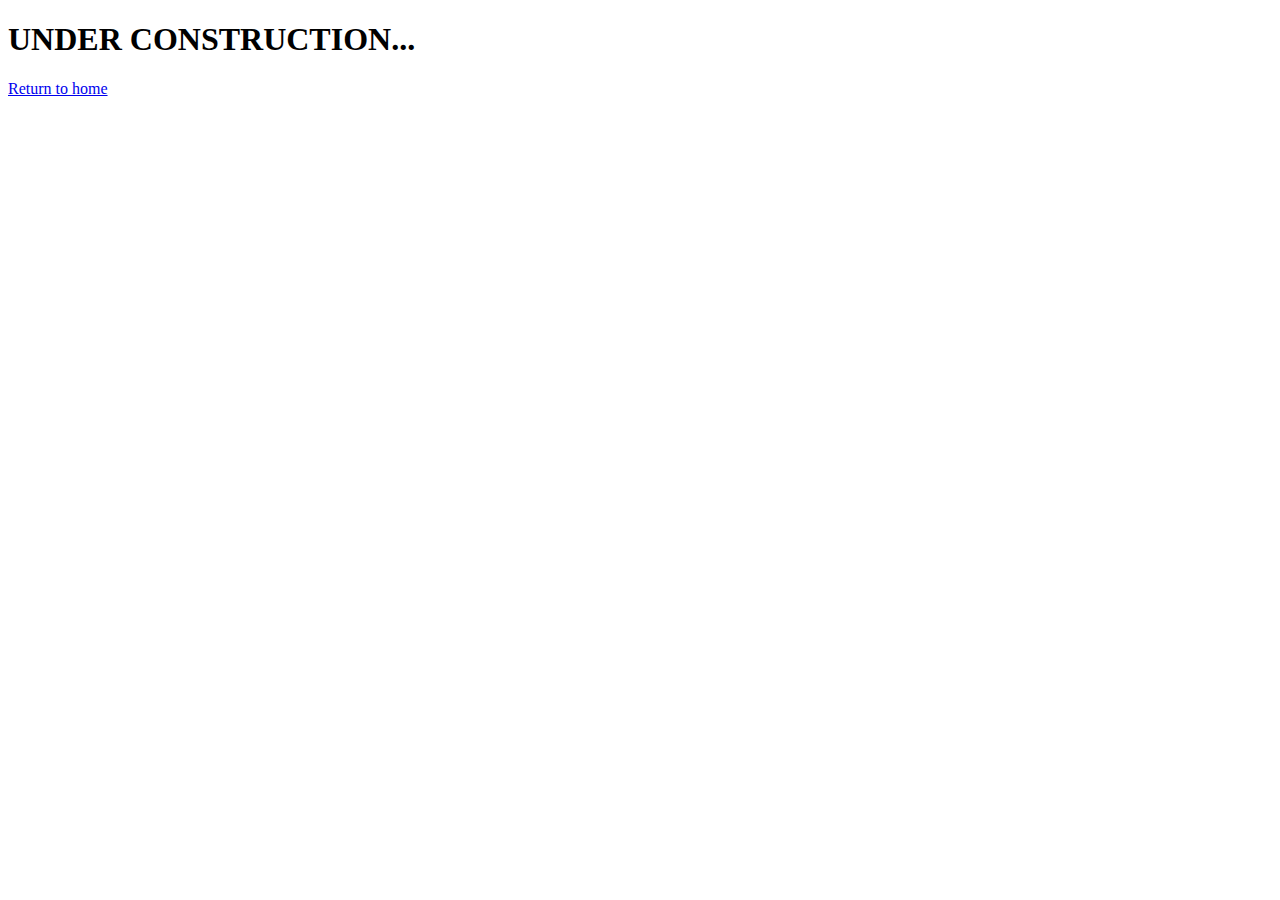
==== photo.html @ e02858a3 "NAV MENUS" ====
<!DOCTYPE html>
<html lang="en">
<head>
    <meta charset="UTF-8">
    <meta name="viewport" content="width=device-width, initial-scale=1.0">
    <title>Photoshoot</title>
</head>
<body>
    <header>
        <h1>UNDER CONSTRUCTION...</h1>
    </header>
</body>
<!-- PLACEHOLDER -->
<p><a href="index.html#home">Return to home</a></p>
</html>
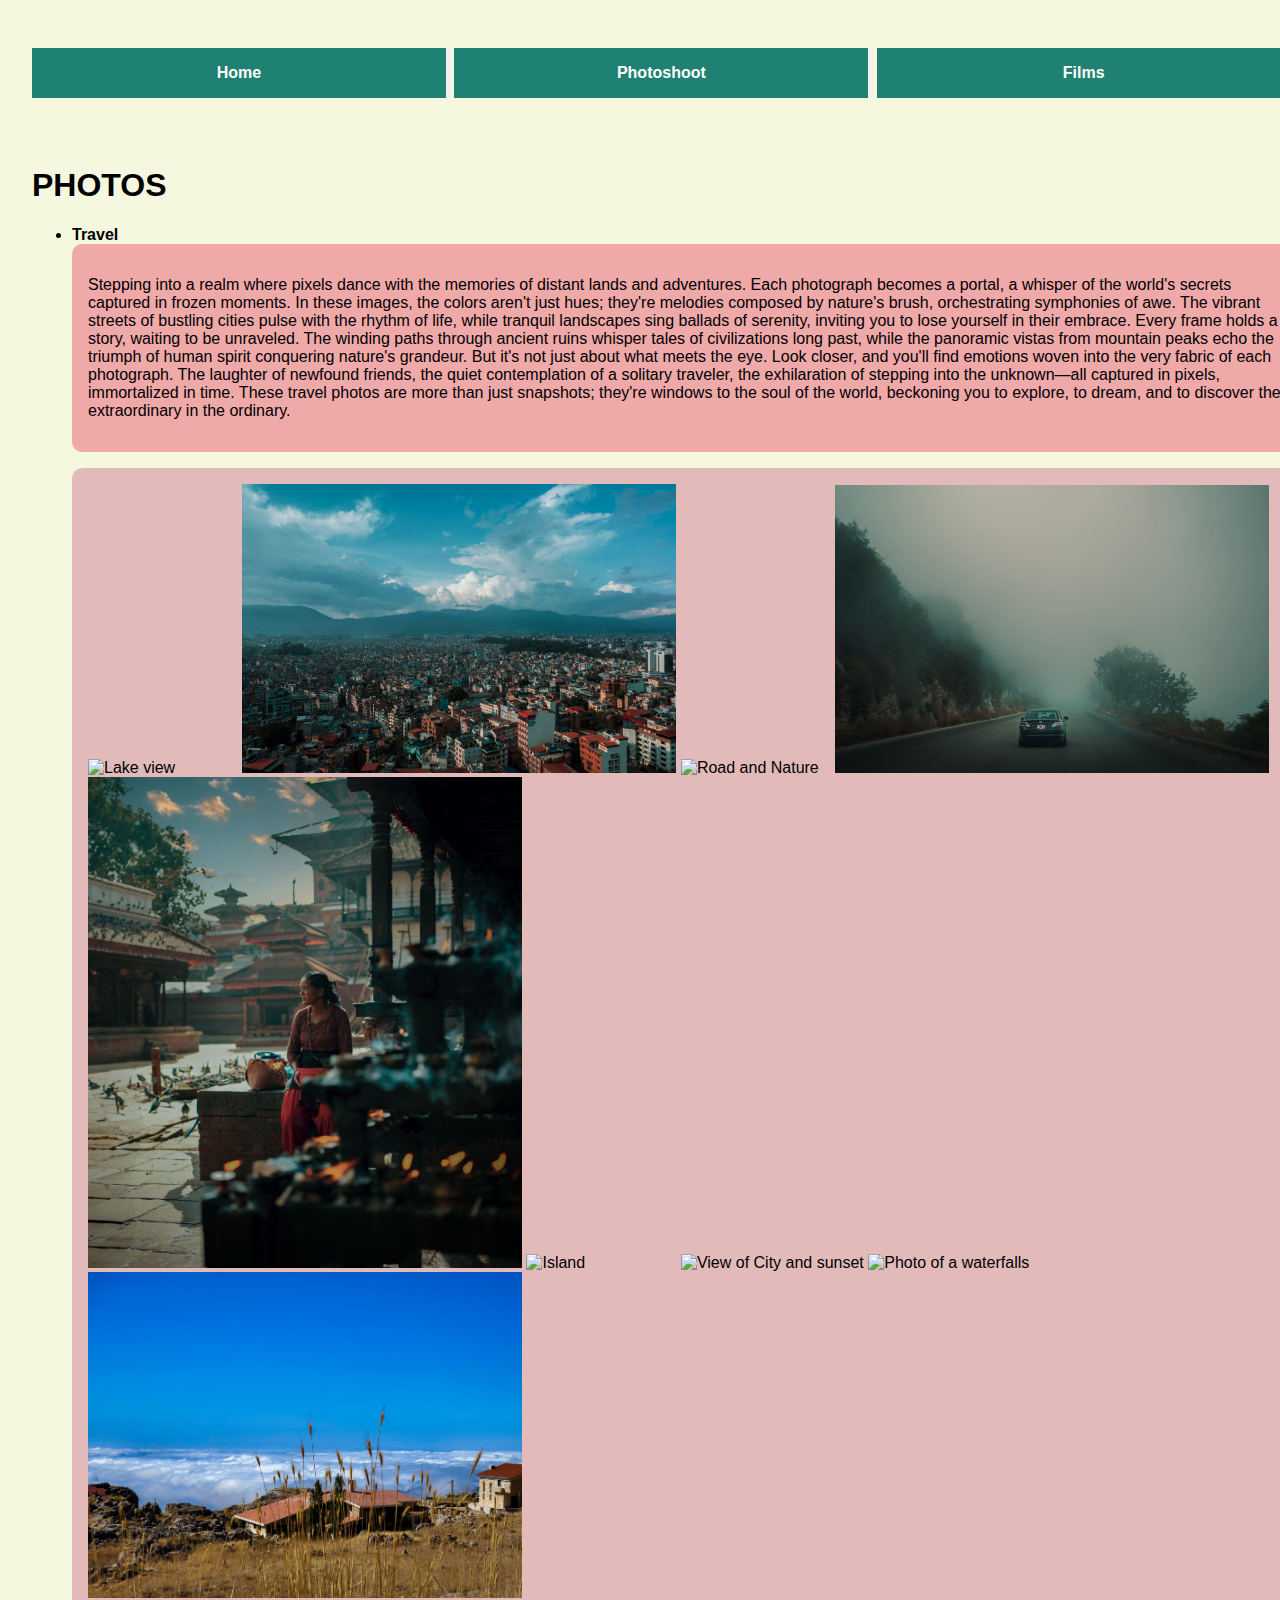
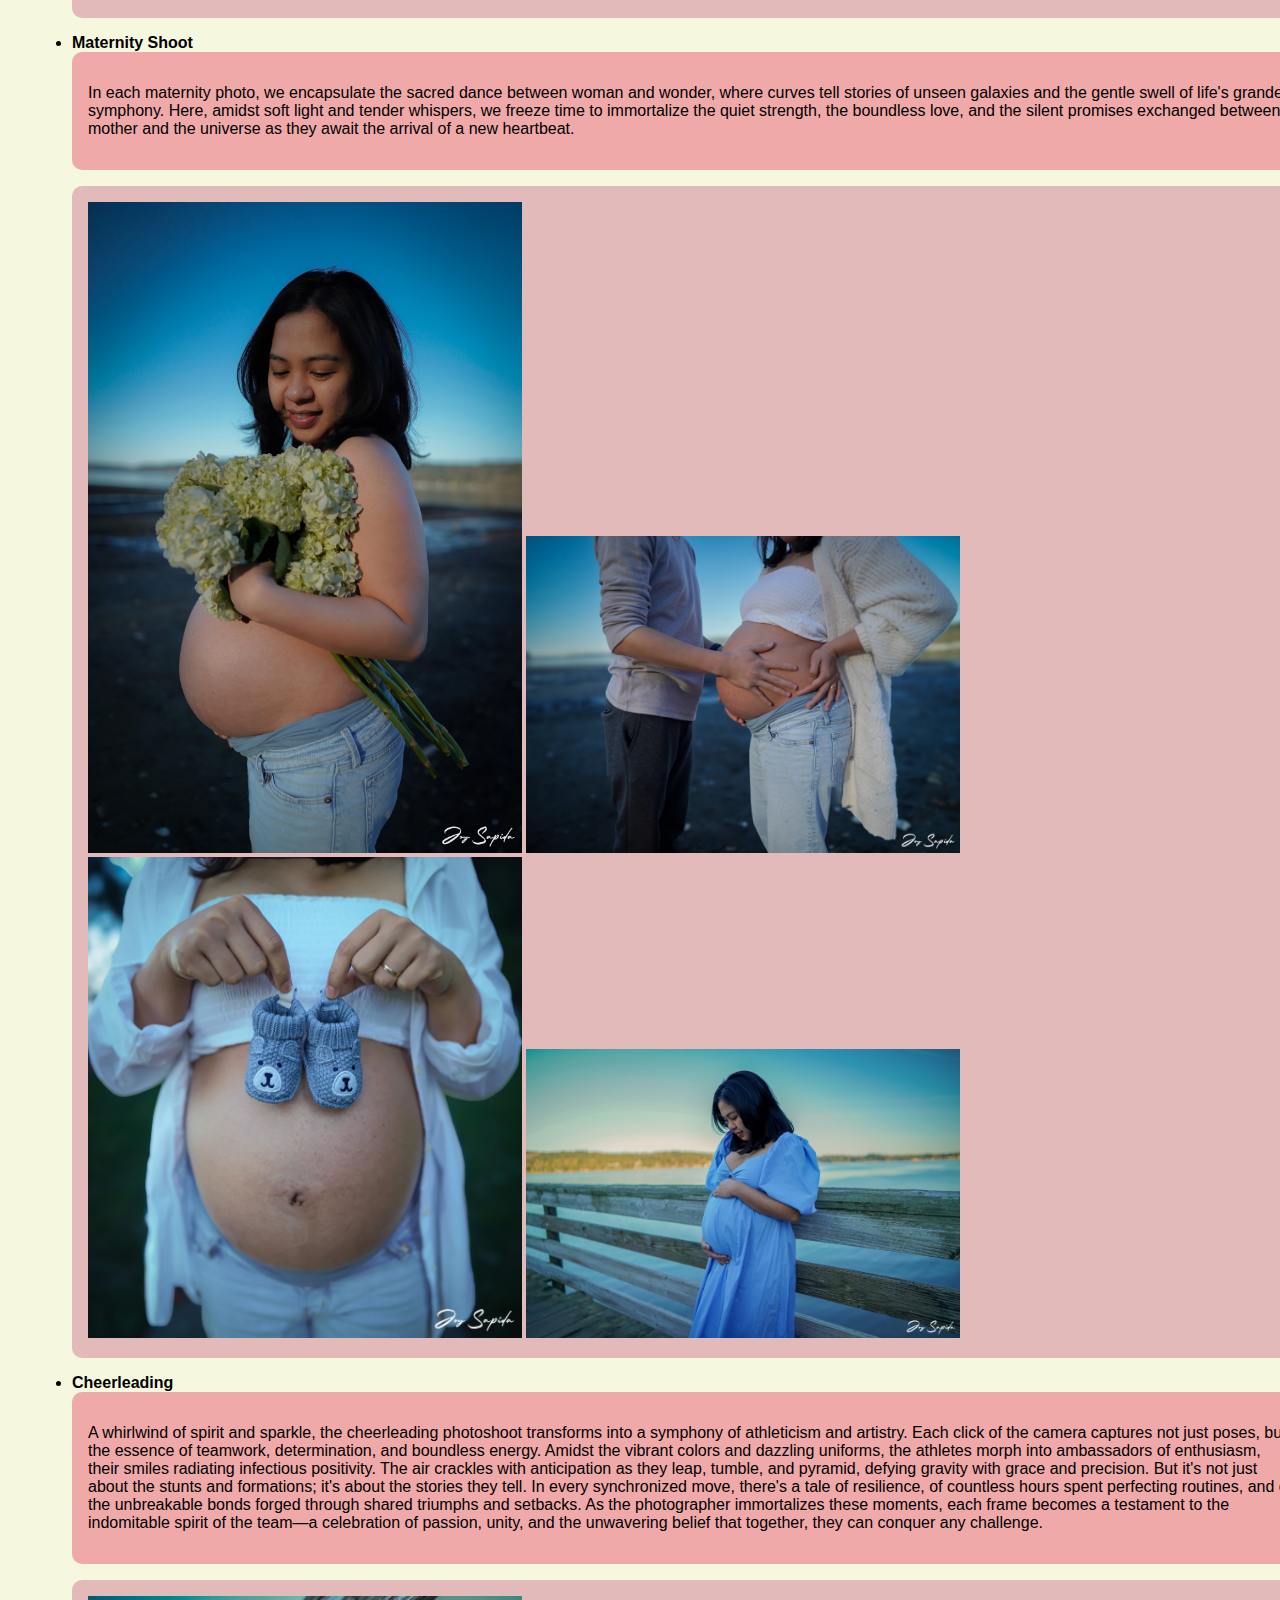
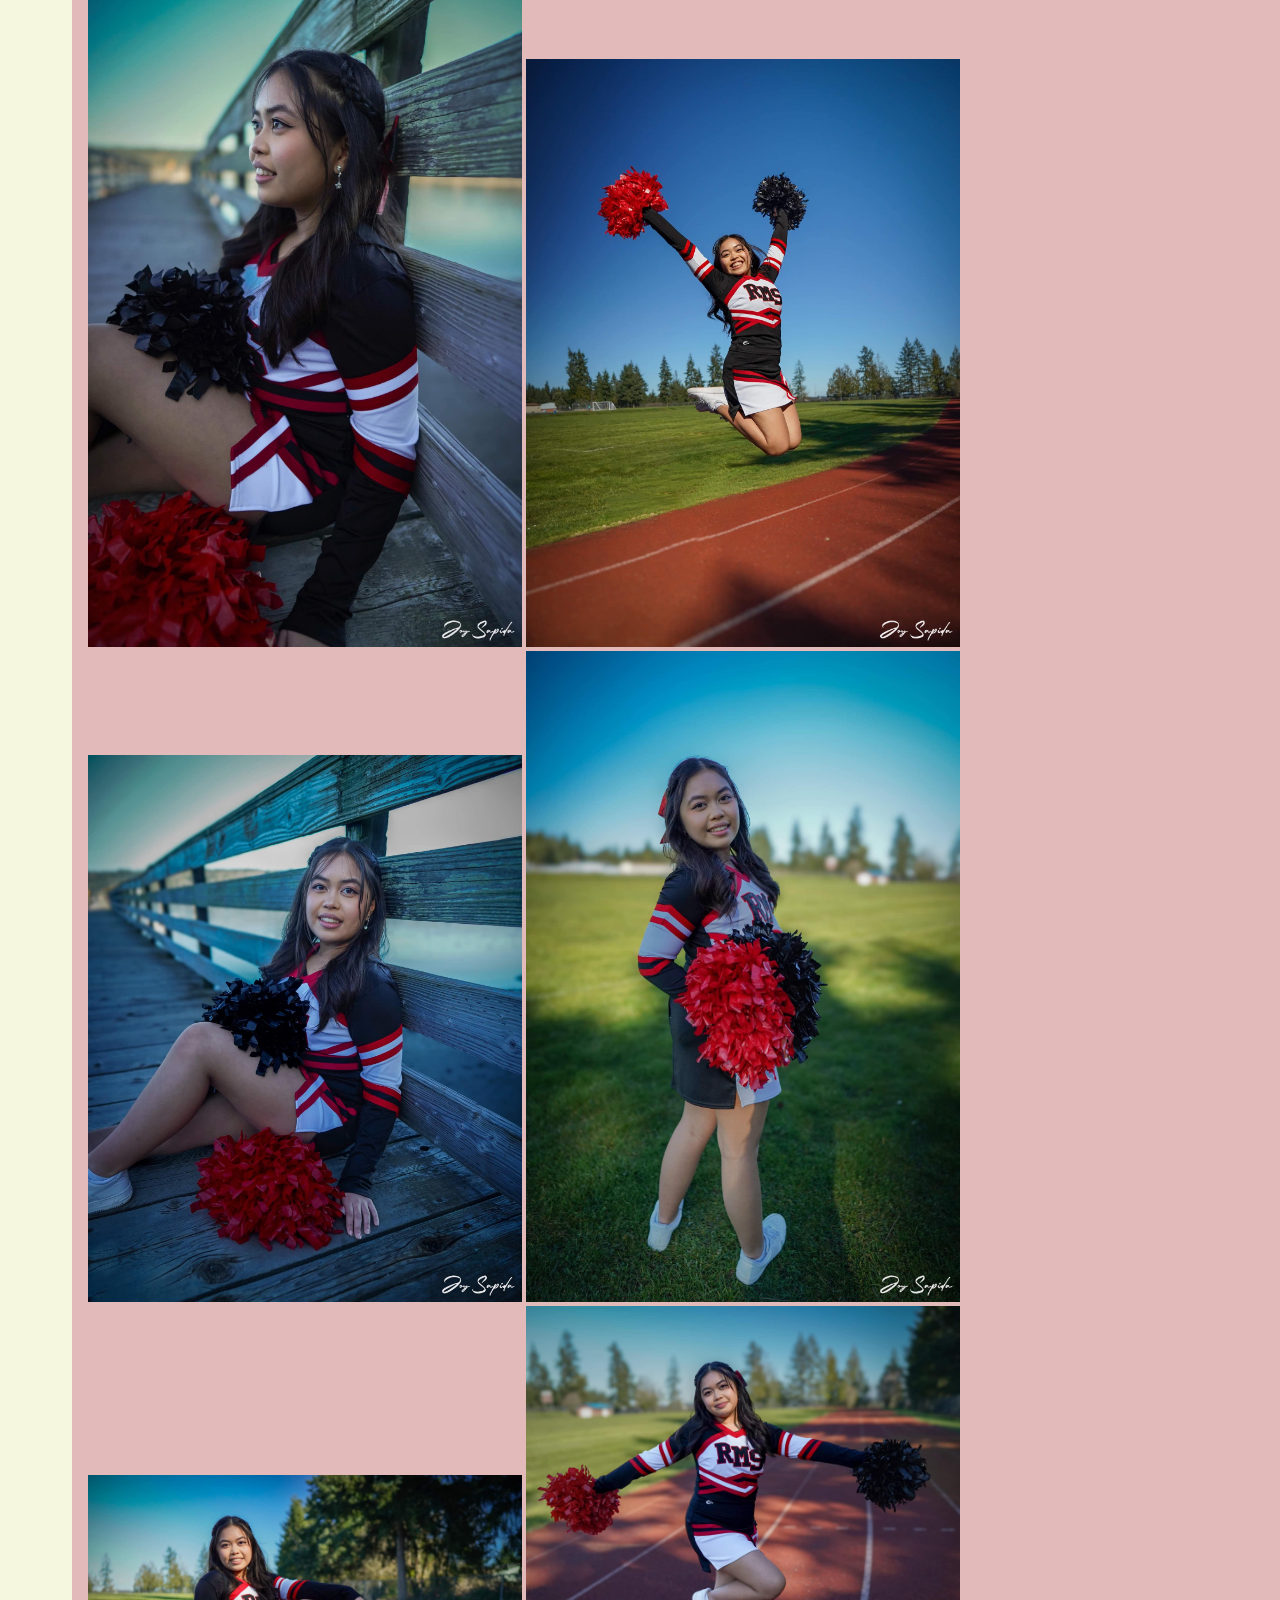
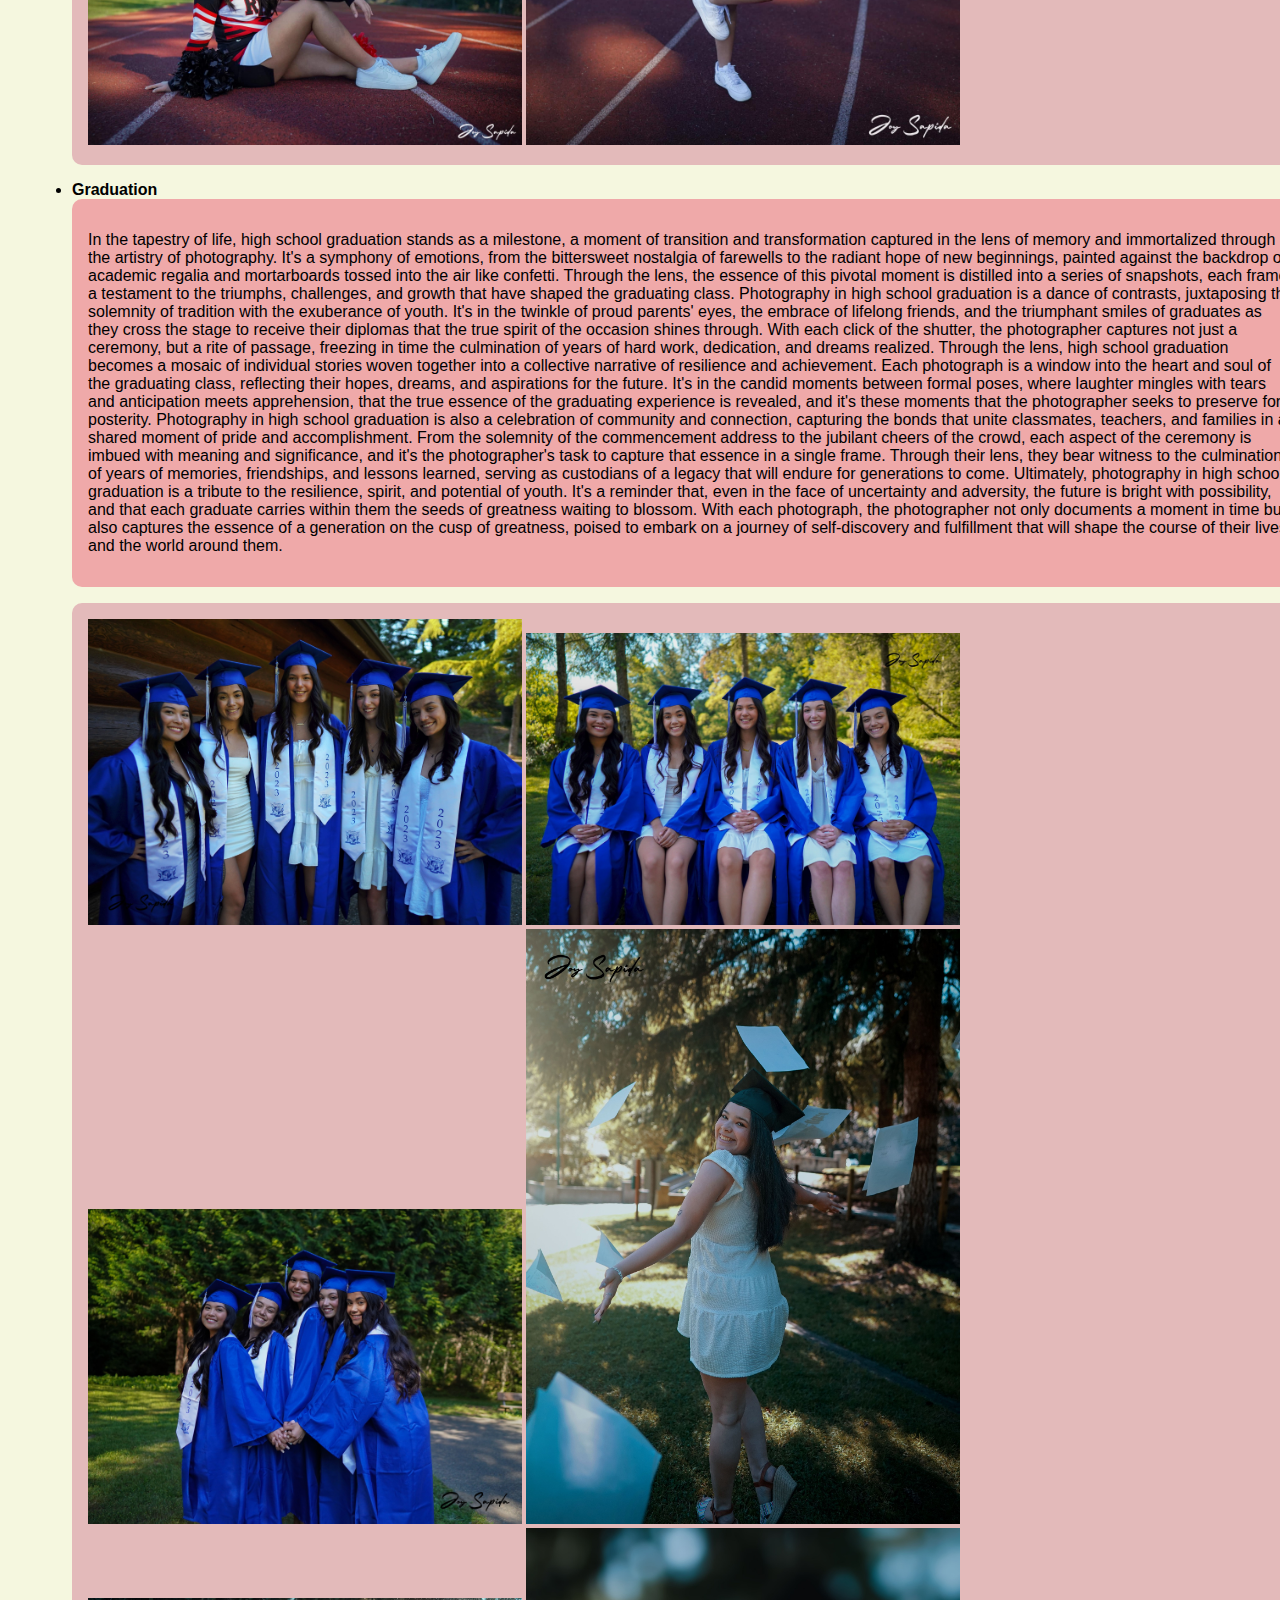
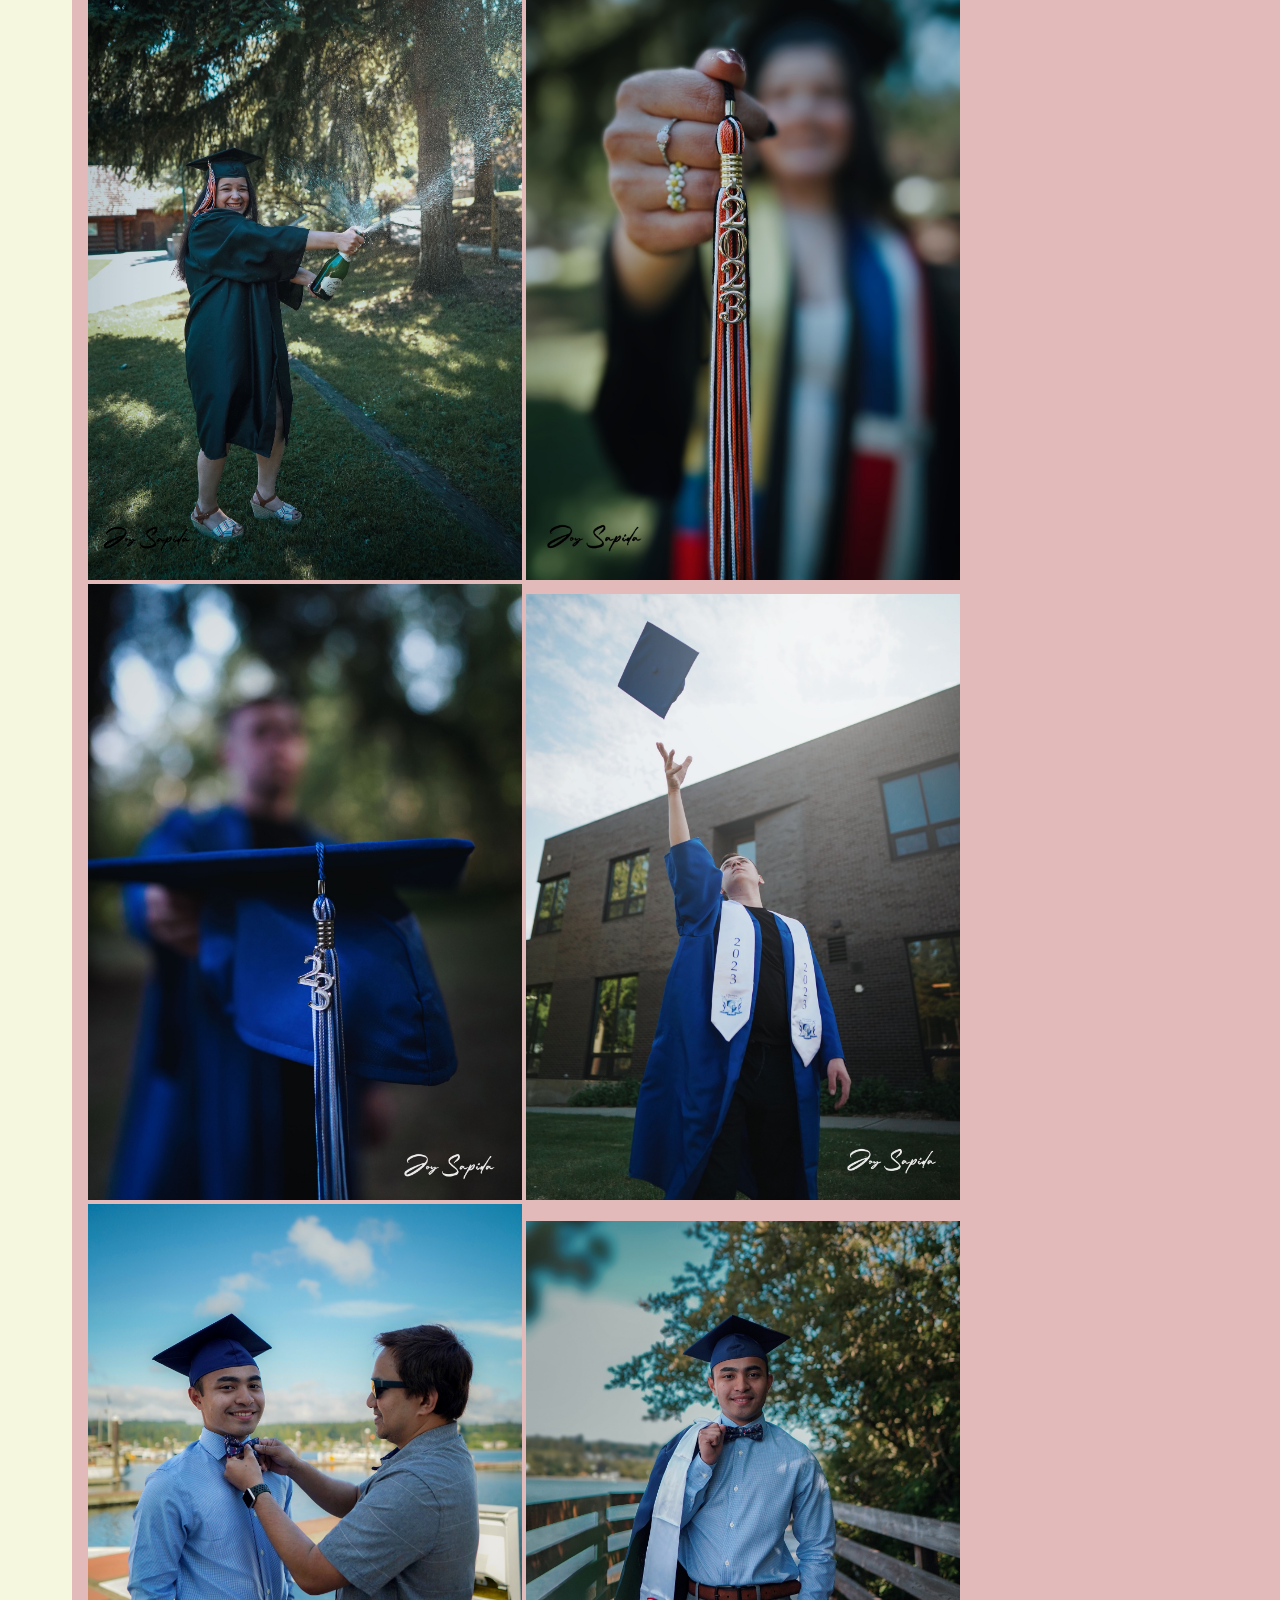
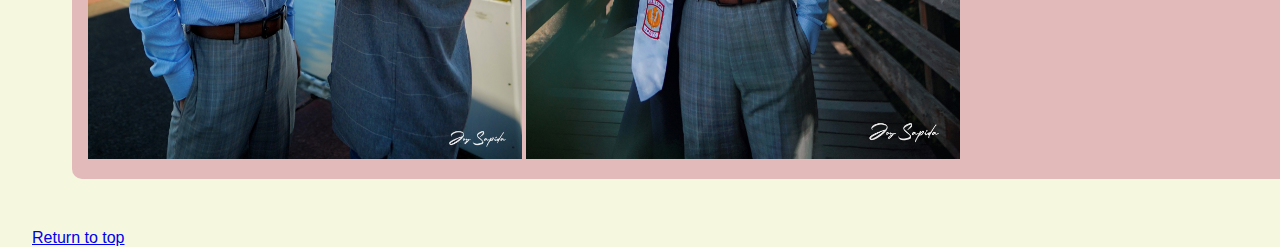
==== commit 3b90c717: "flex boxes and grid" ====
--- a/photo.html
+++ b/photo.html
@@ -1,15 +1,171 @@
 <!DOCTYPE html>
 <html lang="en">
+
 <head>
     <meta charset="UTF-8">
     <meta name="viewport" content="width=device-width, initial-scale=1.0">
+    <link rel="stylesheet" href="styles.css">
     <title>Photoshoot</title>
 </head>
+
 <body>
+    <!-- FOR NAV MENU -->
+    <nav id="nav_menu">
+        <ul>
+            <li> <a href="index.html">Home</a></li>
+            <li> <a href="photo.html" class="pic">Photoshoot</a></li>
+            <li> <a href="video.html" class="vid">Films</a></li>
+        </ul>
+    </nav>
     <header>
-        <h1>UNDER CONSTRUCTION...</h1>
+        <h1>PHOTOS</h1>
     </header>
+    <main>
+        <ul>
+            <li><strong>Travel</strong></li>
+            <section class="travel">
+                <p>Stepping into a realm where pixels dance with the memories of distant lands and adventures.
+                    Each
+                    photograph becomes a portal, a whisper of the world's secrets captured in frozen moments.
+                    In these images, the colors aren't just hues; they're melodies composed by nature's brush,
+                    orchestrating
+                    symphonies of awe. The vibrant streets of bustling cities pulse with the rhythm of life, while
+                    tranquil
+                    landscapes sing ballads of serenity, inviting you to lose yourself in their embrace.
+                    Every frame holds a story, waiting to be unraveled. The winding paths through ancient ruins whisper
+                    tales of civilizations long past, while the panoramic vistas from mountain peaks echo the triumph of
+                    human spirit conquering nature's grandeur.
+                    But it's not just about what meets the eye. Look closer, and you'll find emotions woven into the
+                    very
+                    fabric of each photograph. The laughter of newfound friends, the quiet contemplation of a solitary
+                    traveler, the exhilaration of stepping into the unknown—all captured in pixels, immortalized in
+                    time.
+                    These travel photos are more than just snapshots; they're windows to the soul of the world,
+                    beckoning
+                    you to explore, to dream, and to discover the extraordinary in the ordinary.</p>
+            </section>
+            <div class="images">
+                <img src="images/travel2.jpg" alt="Lake view" width="400px">
+                <img src="images/droneshot.jpg" alt="Drone shot of a city" width="400px">
+                <img src="images/travel13.jpg" alt="Road and Nature" width="250px">
+                <img src="images/misty.jpg" alt="Foggy afternoon" width="500px">
+                <img src="images/travel11.jpg" alt="Face of sorrow" width="300px">
+                <img src="images/burland1.jpg" alt="Island" width="500px">
+                <img src="images/sunset.jpg" alt="View of City and sunset" width="450px">
+                <img src="images/travel20.jpg" alt="Photo of a waterfalls" width="450px">
+                <img src="images/travel6.jpg" alt="Sea of clouds" width="450px">
+            </div>
+            <li><strong>Maternity Shoot</strong></li>
+            <section class="maternity">
+                <p>In each maternity photo, we encapsulate the sacred dance between woman and wonder, where curves tell
+                    stories of unseen galaxies and the gentle swell of life's grandest symphony. Here, amidst soft light
+                    and
+                    tender whispers, we freeze time to immortalize the quiet strength, the boundless love, and the
+                    silent
+                    promises exchanged between mother and the universe as they await the arrival of a new heartbeat.</p>
+            </section>
+            <div class="images">
+                <img src="images/maternity1.jpg" alt="baby bump" width="300px">
+                <img src="images/maternity2.jpg" alt="family" width="300px">
+                <img src="images/maternity3.jpg" alt="baby's little shoes" width="300px">
+                <img src="images/maternity4.jpg" alt="Mom" width="300px">
+            </div>
+            <li><strong>Cheerleading</strong></li>
+            <section class="cheerleading">
+                <p>A whirlwind of spirit and sparkle, the cheerleading photoshoot transforms into a symphony of
+                    athleticism and artistry. Each click of the camera captures not just poses, but the essence of
+                    teamwork,
+                    determination, and boundless energy. Amidst the vibrant colors and dazzling uniforms, the athletes
+                    morph
+                    into ambassadors of enthusiasm, their smiles radiating infectious positivity. The air crackles with
+                    anticipation as they leap, tumble, and pyramid, defying gravity with grace and precision. But it's
+                    not
+                    just about the stunts and formations; it's about the stories they tell. In every synchronized move,
+                    there's a tale of resilience, of countless hours spent perfecting routines, and of the unbreakable
+                    bonds
+                    forged through shared triumphs and setbacks. As the photographer immortalizes these moments, each
+                    frame
+                    becomes a testament to the indomitable spirit of the team—a celebration of passion, unity, and the
+                    unwavering belief that together, they can conquer any challenge.</p>
+            </section>
+            <div class="images">
+                <img src="images/Arielle1.jpg" alt="Candid" width="300px">
+                <img src="images/Arielle2.jpg" alt="Jump shot" width="300px">
+                <img src="images/Arielle3.jpg" alt="Sitting on the bridge" width="300px">
+                <img src="images/Arielle4.jpg" alt="Look back full body shot" width="300px">
+                <img src="images/Arielle5.jpg" alt="Sitting on the race track" width="300px">
+                <img src="images/Arielle6.jpg" alt="A balance on the race track" width="300px">
+            </div>
+            <li><strong>Graduation</strong></li>
+            <section class="graduation">
+                <p>In the tapestry of life, high school graduation stands as a milestone, a moment of transition and
+                    transformation captured in the lens of memory and immortalized through the artistry of photography.
+                    It's
+                    a symphony of emotions, from the bittersweet nostalgia of farewells to the radiant hope of new
+                    beginnings, painted against the backdrop of academic regalia and mortarboards tossed into the air
+                    like
+                    confetti. Through the lens, the essence of this pivotal moment is distilled into a series of
+                    snapshots,
+                    each frame a testament to the triumphs, challenges, and growth that have shaped the graduating
+                    class.
+                    Photography in high school graduation is a dance of contrasts, juxtaposing the solemnity of
+                    tradition
+                    with the exuberance of youth. It's in the twinkle of proud parents' eyes, the embrace of lifelong
+                    friends, and the triumphant smiles of graduates as they cross the stage to receive their diplomas
+                    that
+                    the true spirit of the occasion shines through. With each click of the shutter, the photographer
+                    captures not just a ceremony, but a rite of passage, freezing in time the culmination of years of
+                    hard
+                    work, dedication, and dreams realized. Through the lens, high school graduation becomes a mosaic of
+                    individual stories woven together into a collective narrative of resilience and achievement. Each
+                    photograph is a window into the heart and soul of the graduating class, reflecting their hopes,
+                    dreams,
+                    and aspirations for the future. It's in the candid moments between formal poses, where laughter
+                    mingles
+                    with tears and anticipation meets apprehension, that the true essence of the graduating experience
+                    is
+                    revealed, and it's these moments that the photographer seeks to preserve for posterity. Photography
+                    in
+                    high school graduation is also a celebration of community and connection, capturing the bonds that
+                    unite
+                    classmates, teachers, and families in a shared moment of pride and accomplishment. From the
+                    solemnity of
+                    the commencement address to the jubilant cheers of the crowd, each aspect of the ceremony is imbued
+                    with
+                    meaning and significance, and it's the photographer's task to capture that essence in a single
+                    frame.
+                    Through their lens, they bear witness to the culmination of years of memories, friendships, and
+                    lessons
+                    learned, serving as custodians of a legacy that will endure for generations to come. Ultimately,
+                    photography in high school graduation is a tribute to the resilience, spirit, and potential of
+                    youth.
+                    It's a reminder that, even in the face of uncertainty and adversity, the future is bright with
+                    possibility, and that each graduate carries within them the seeds of greatness waiting to blossom.
+                    With
+                    each photograph, the photographer not only documents a moment in time but also captures the essence
+                    of a
+                    generation on the cusp of greatness, poised to embark on a journey of self-discovery and fulfillment
+                    that will shape the course of their lives and the world around them.</p>
+            </section>
+            <div class="images">
+                <img src="images/grad1.jpg" alt="Batch 2023" width="300px">
+                <img src="images/grad2.jpg" alt="Formal Grad Shot" width="300px">
+                <img src="images/grad3.jpg" alt="Friendship Graduation shot" width="300px">
+                <img src="images/grad4.jpg" alt="I'm done with my exams shots" width="300px">
+                <img src="images/grad5.jpg" alt="Popping champagne" width="300px">
+                <img src="images/grad6.jpg" alt="Class of 2023 tassle" width="300px">
+                <img src="images/grad7.jpg" alt="Graduation hat" width="300px">
+                <img src="images/grad8.jpg" alt="hat tossed" width="300px">
+                <img src="images/grad9.jpg" alt="Father and Son" width="300px">
+                <img src="images/grad10.jpg" alt="Solo Graduation Shot" width="300px">
+            </div>
+
+
+        </ul>
+    </main>
 </body>
+<br>
 <!-- PLACEHOLDER -->
-<p><a href="index.html#home">Return to home</a></p>
+<p><a href="#top">Return to top</a></p>
+
 </html>--- a/styles.css
+++ b/styles.css
@@ -0,0 +1,205 @@
+html {
+    font-family: Arial, Arial, Helvetica, sans-serif;
+}
+
+body {
+    width: 100%;
+    height: 500px;
+    margin: auto;
+    padding: 2em;
+    background: #150646 url("images/neutral.jpg") center center;
+}
+
+#photography {
+    clear: left;
+}
+
+section#films a:hover {
+    font-size: 200%;
+    color: hwb(256 3% 74%);
+}
+
+.back {
+    width: 20%;
+    text-align: center;
+    margin: 1em;
+    padding: 2em 1em;
+    border-radius: 20%;
+}
+
+
+div#sections {
+    display: flex;
+    flex-direction: row;
+    justify-content: space-around;
+}
+
+section#photography {
+    margin-right: 1em;
+    flex-basis: 40%;
+}
+
+section#films {
+    margin-left: 1em;
+    flex-basis: 40%;
+}
+
+footer {
+    clear: both;
+}
+
+article {
+    column-count: 3;
+    column-gap: 55px;
+    column-rule: 5px solid #000000;
+}
+
+h2{
+    height: 50px;
+    display: grid;
+    grid-template:repeat(2, 80px) / repeat(3, 1fr);
+    grid-gap: 20px 20px;
+    color:#e65111;
+}
+
+/*HOMEPAGE-SPECIFIC*/
+main#profile img {
+    float: left;
+    width: 25%;
+    min-width: 150px;
+    padding-right: 2em;
+}
+
+img {
+    width: 35%;
+    min-width: 150px;
+}
+
+br {
+    clear: both;
+}
+
+/*NAVIGATION MENU*/
+#nav_menu {
+    padding-bottom: 2em;
+    margin: auto;
+    width: 100%;
+}
+
+#nav_menu ul {
+    list-style-type: none;
+    padding: 0;
+    width: 100%;
+    display: flex;
+    flex-direction: row;
+}
+
+#nav_menu ul li {
+    flex-basis: 33%;
+}
+
+#nav_menu ul li a {
+    text-align: center;
+    display: block;
+    width: 98%;
+    padding: 1em 0;
+    text-decoration: none;
+    background-color: rgb(30, 129, 114);
+    color: white;
+    font-weight: bold;
+    border-right: 5px solid rgb(244, 239, 239);
+}
+
+#nav_menu ul li a:hover {
+    background-color: #43739d;
+}
+
+#nav_menu ul li a.pic {
+    border-right: 5px solid rgb(244, 239, 239);
+}
+
+#nav_menu ul li a.vid {
+    border-right: none;
+}
+
+/* CARDS FOR PHOTOSHOOT AND FILMS PAGES*/
+.travel,
+.cheerleading,
+.graduation,
+.maternity,
+.advertisement,
+.events {
+    display: flex;
+    flex-wrap: wrap;
+    background-color: #efa9a9;
+    padding: 1em;
+    margin-bottom: 1em;
+    border-radius: 10px;
+}
+
+div.images {
+    background-color: #e3baba;
+    width: 100%;
+    padding: 1em;
+    margin-bottom: 1em;
+    border-radius: 10px;
+}
+
+div.video {
+    background-color: #e3baba;
+    padding: 1em;
+    margin-bottom: 1em;
+    border-radius: 10px;
+}
+
+/* MEDIA QUERIES */
+
+@media only screen and (max-width: 800px) {
+
+    .travel,
+    .cheerleading,
+    .graduation,
+    .maternity,
+    .advertisement,
+    .events {
+        flex-direction: column;
+    }
+}
+
+@media only screen and (max-width: 730px) {
+    div#sections {
+        flex-direction: column;
+        align-items: center;
+    }
+ @media only screen and (max-width: 630px) {
+     #nav_menu ul {
+        flex-direction: column;
+    }
+
+     #nav_menu ul li {
+        float: none;
+        width: 100%
+     }
+
+    #nav_menu ul li a {
+        border-right: none;
+        border-bottom: 5px solid rgb(244, 239, 239);
+     }
+
+    #nav_menu ul li a.vid {
+        border-bottom: none;
+     }
+}
+
+    header {
+        text-align: center;
+        display: block;
+        width: 98%;
+        padding: 1em 0;
+        color: rgb(68, 15, 124);
+    }
+
+    main {
+        float: left;
+    }
+}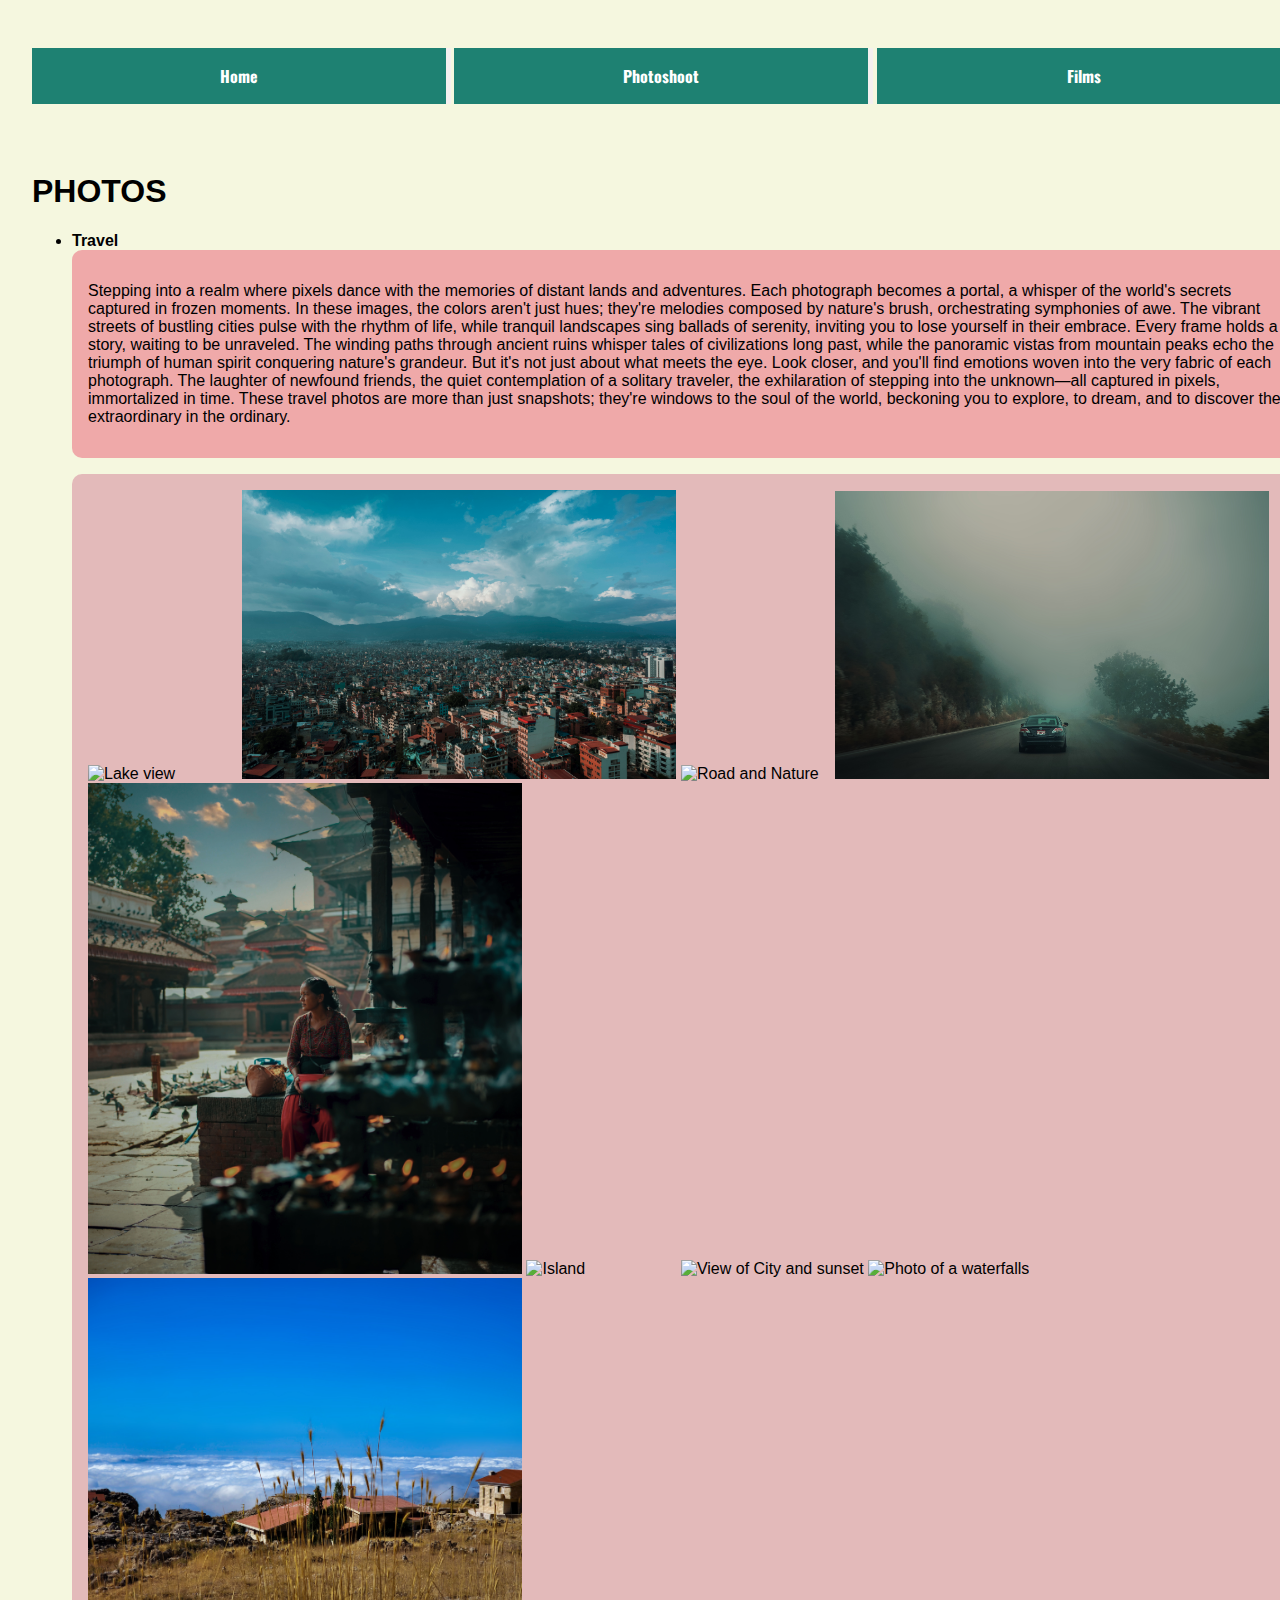
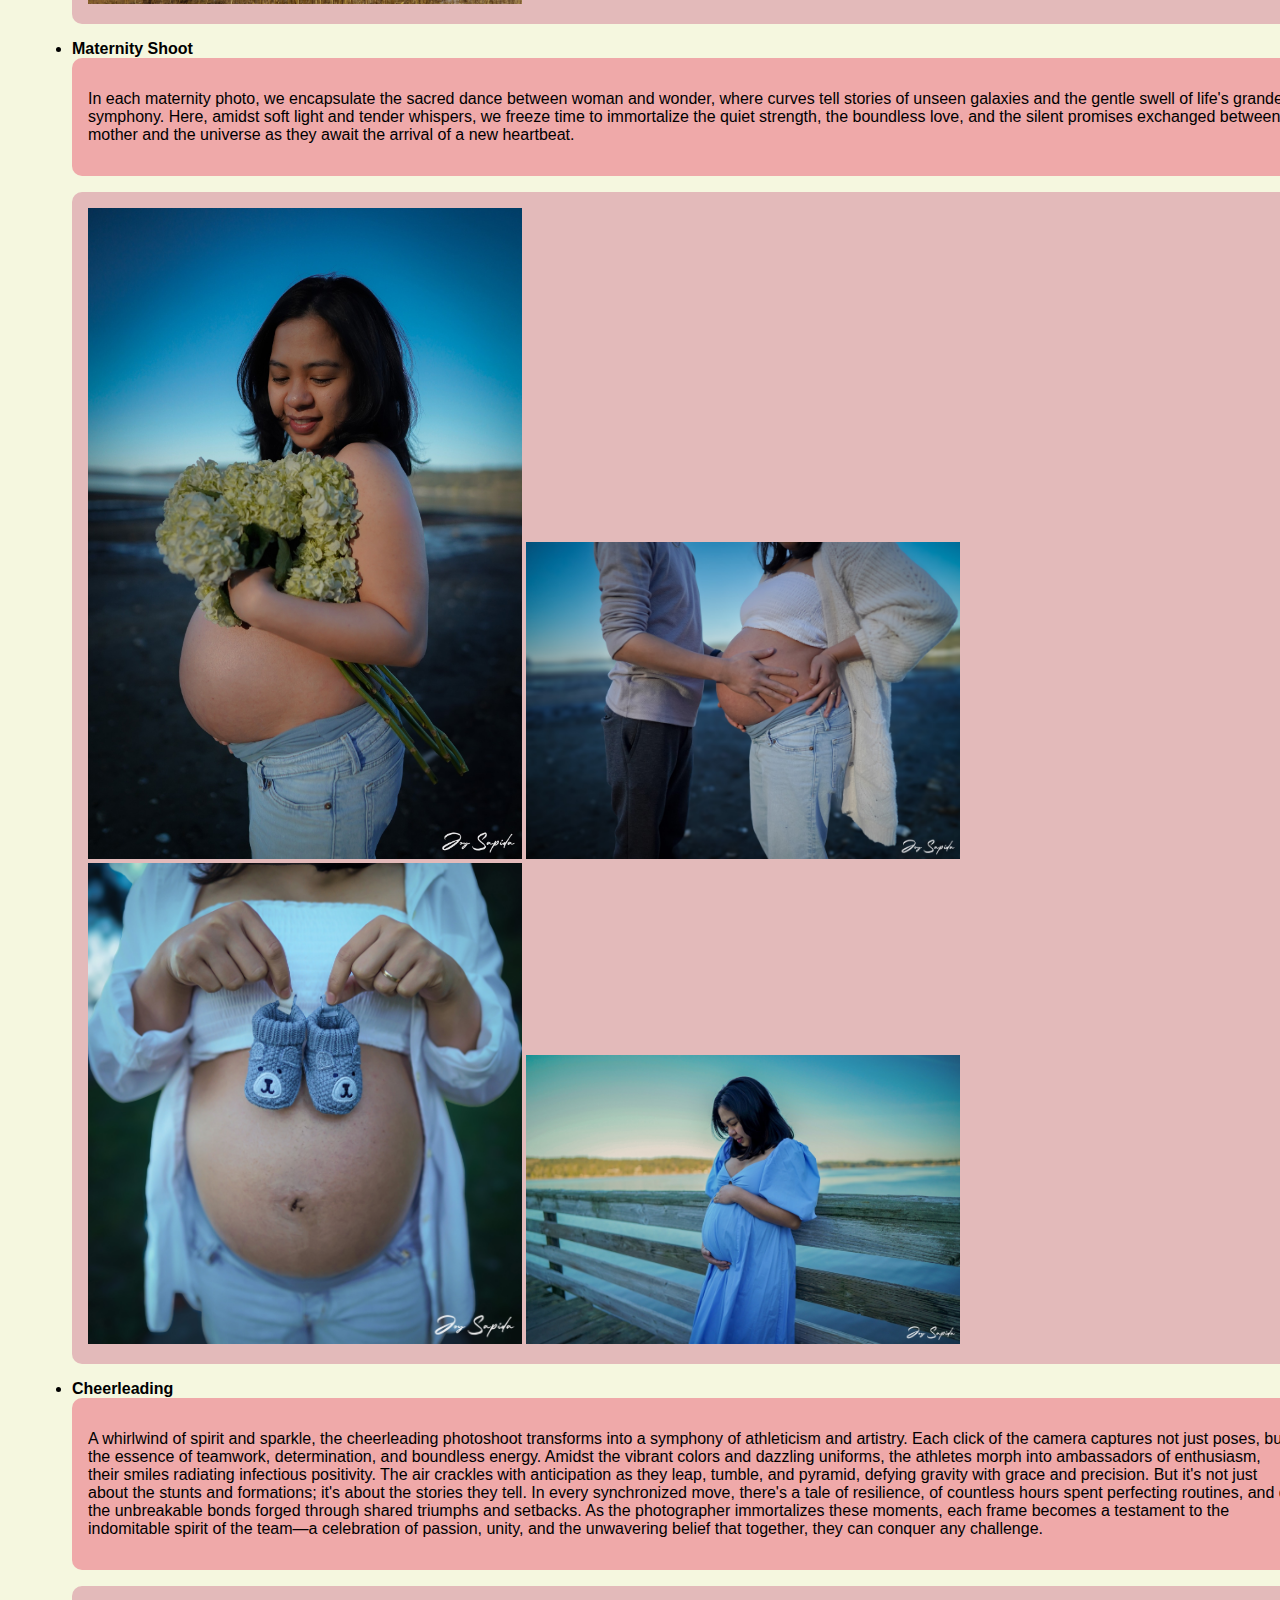
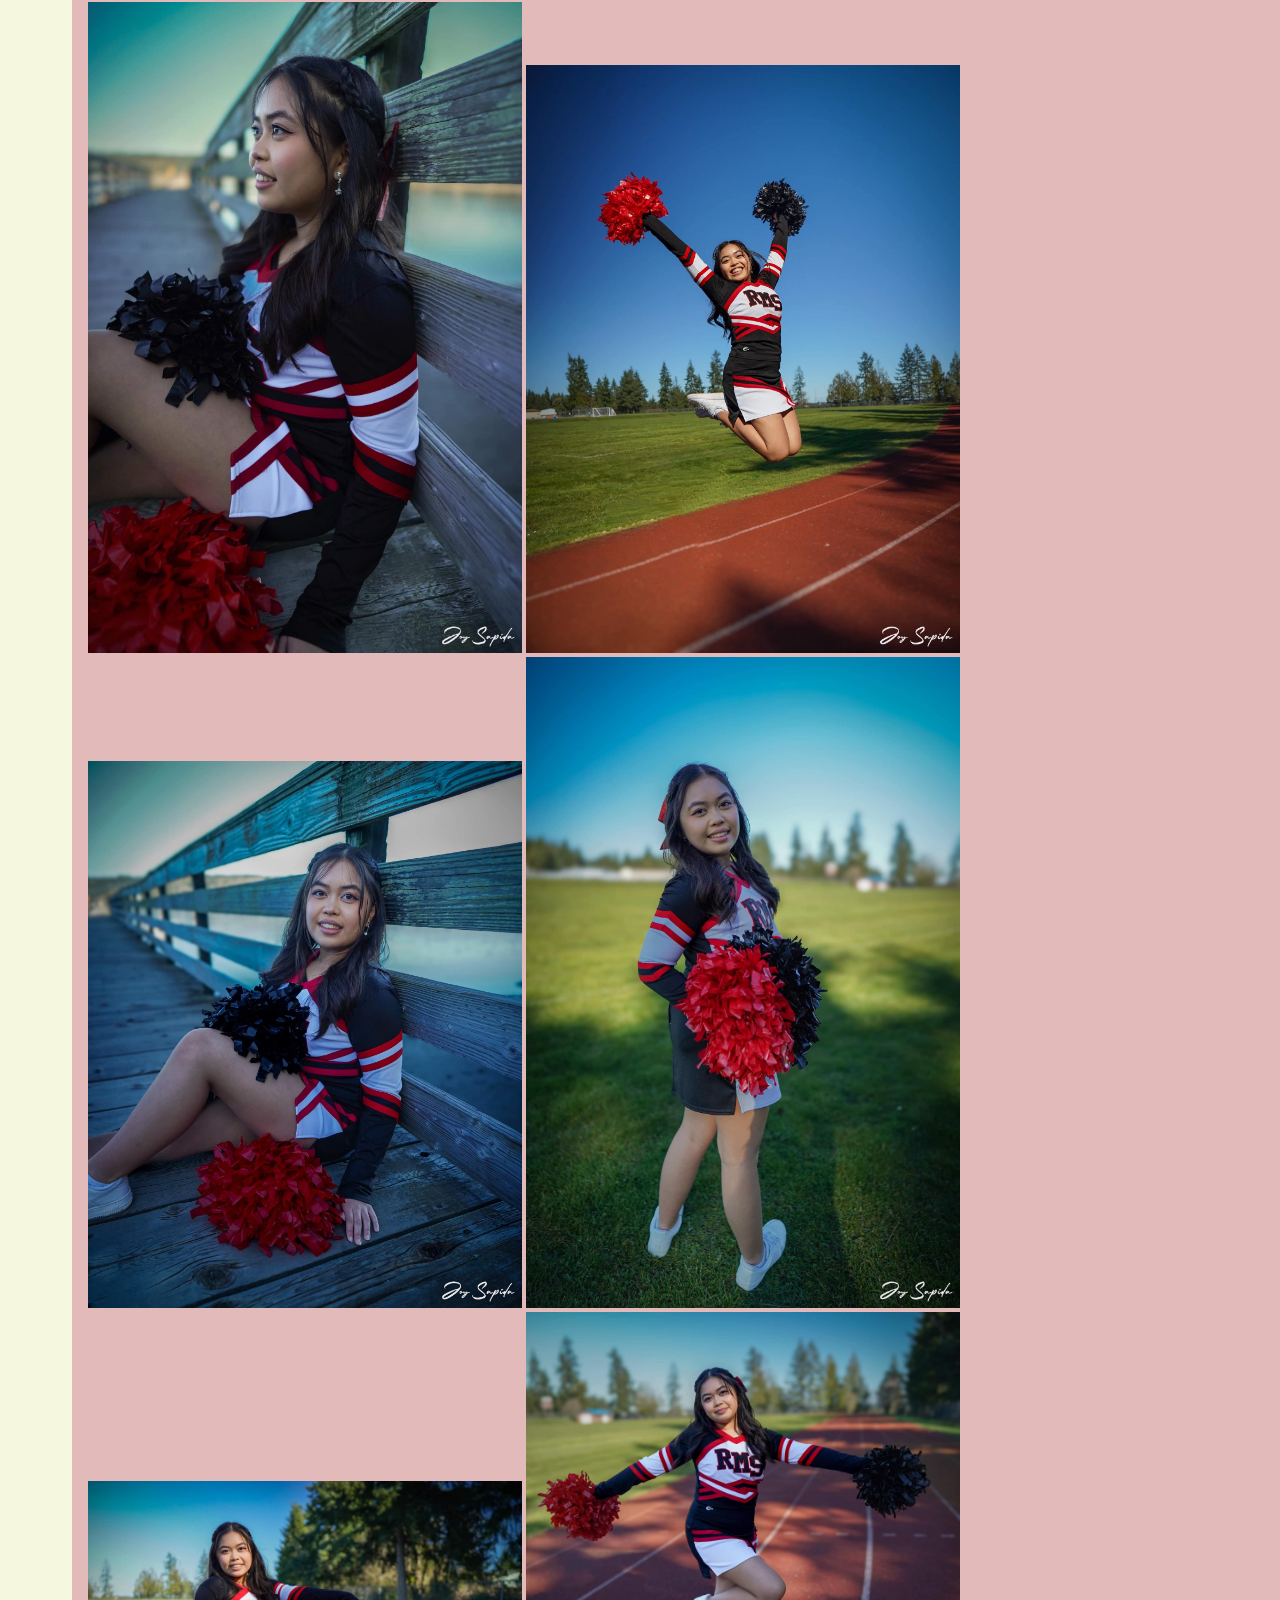
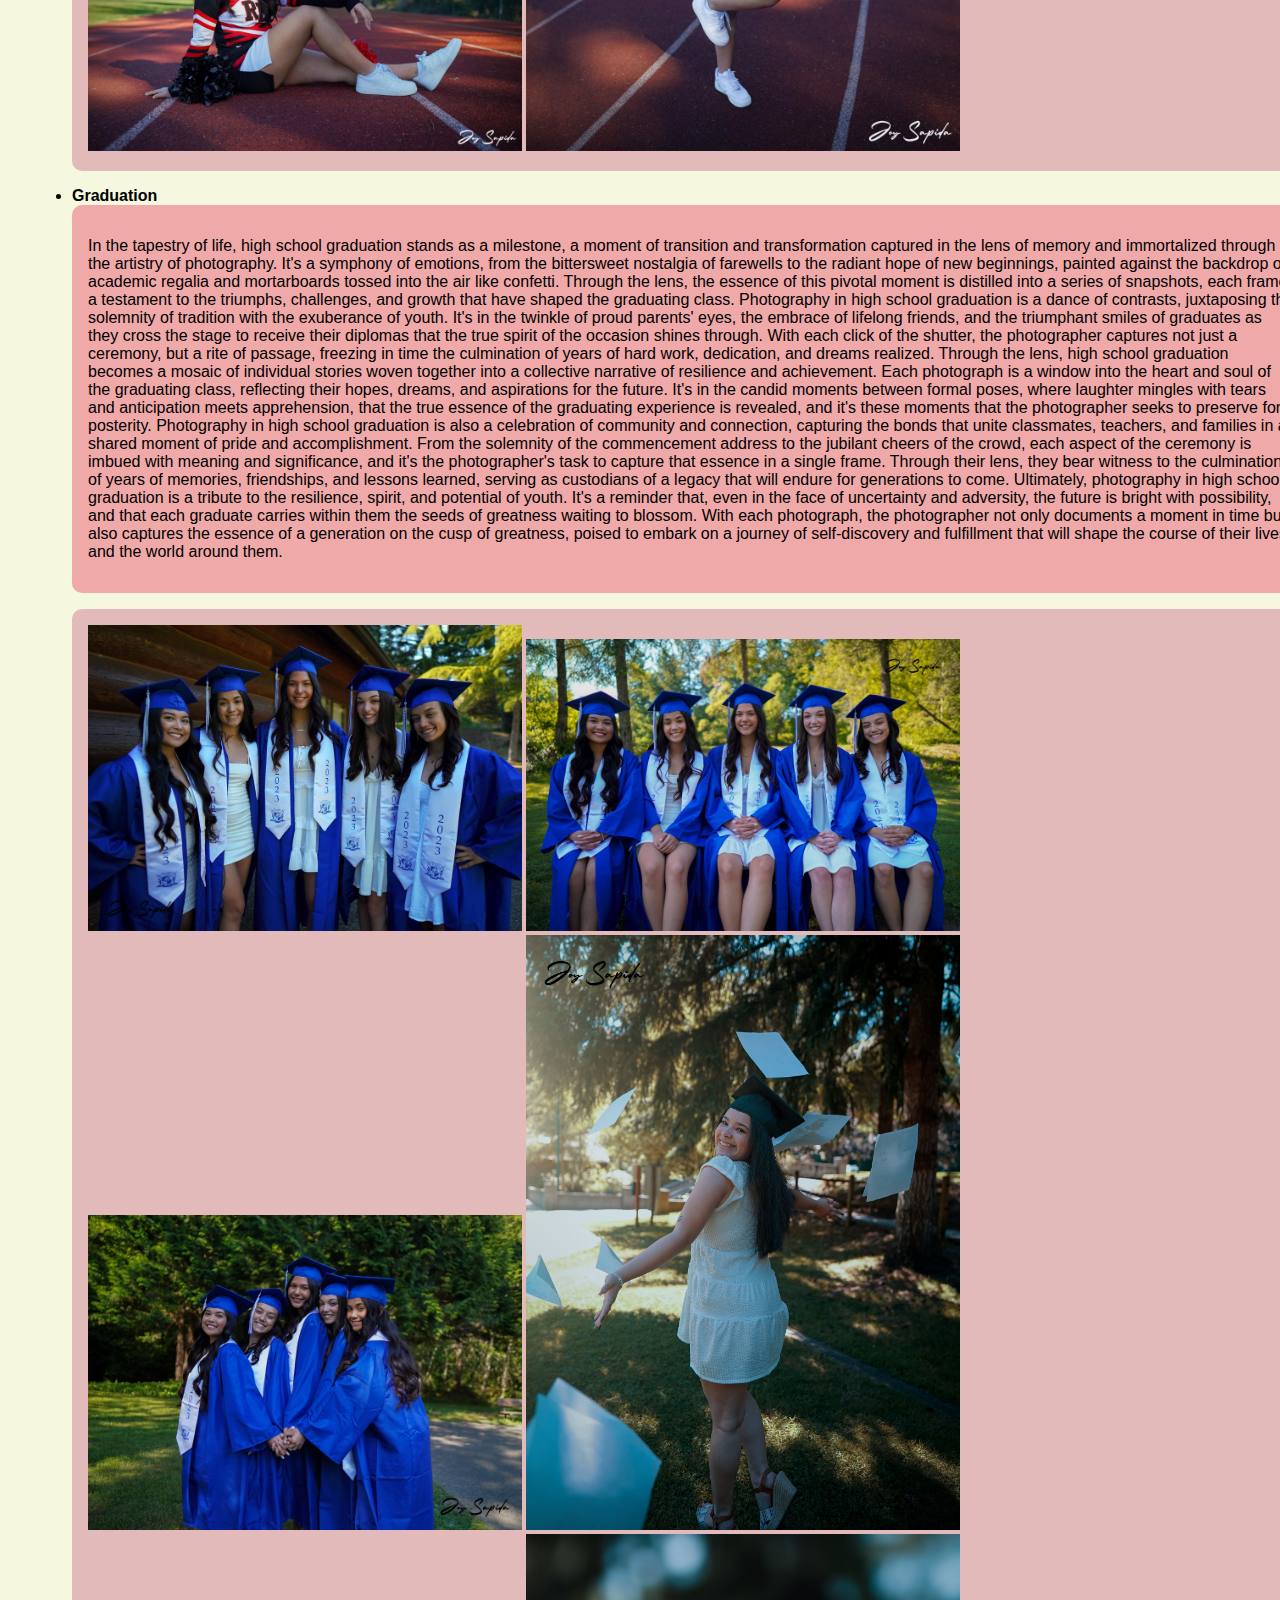
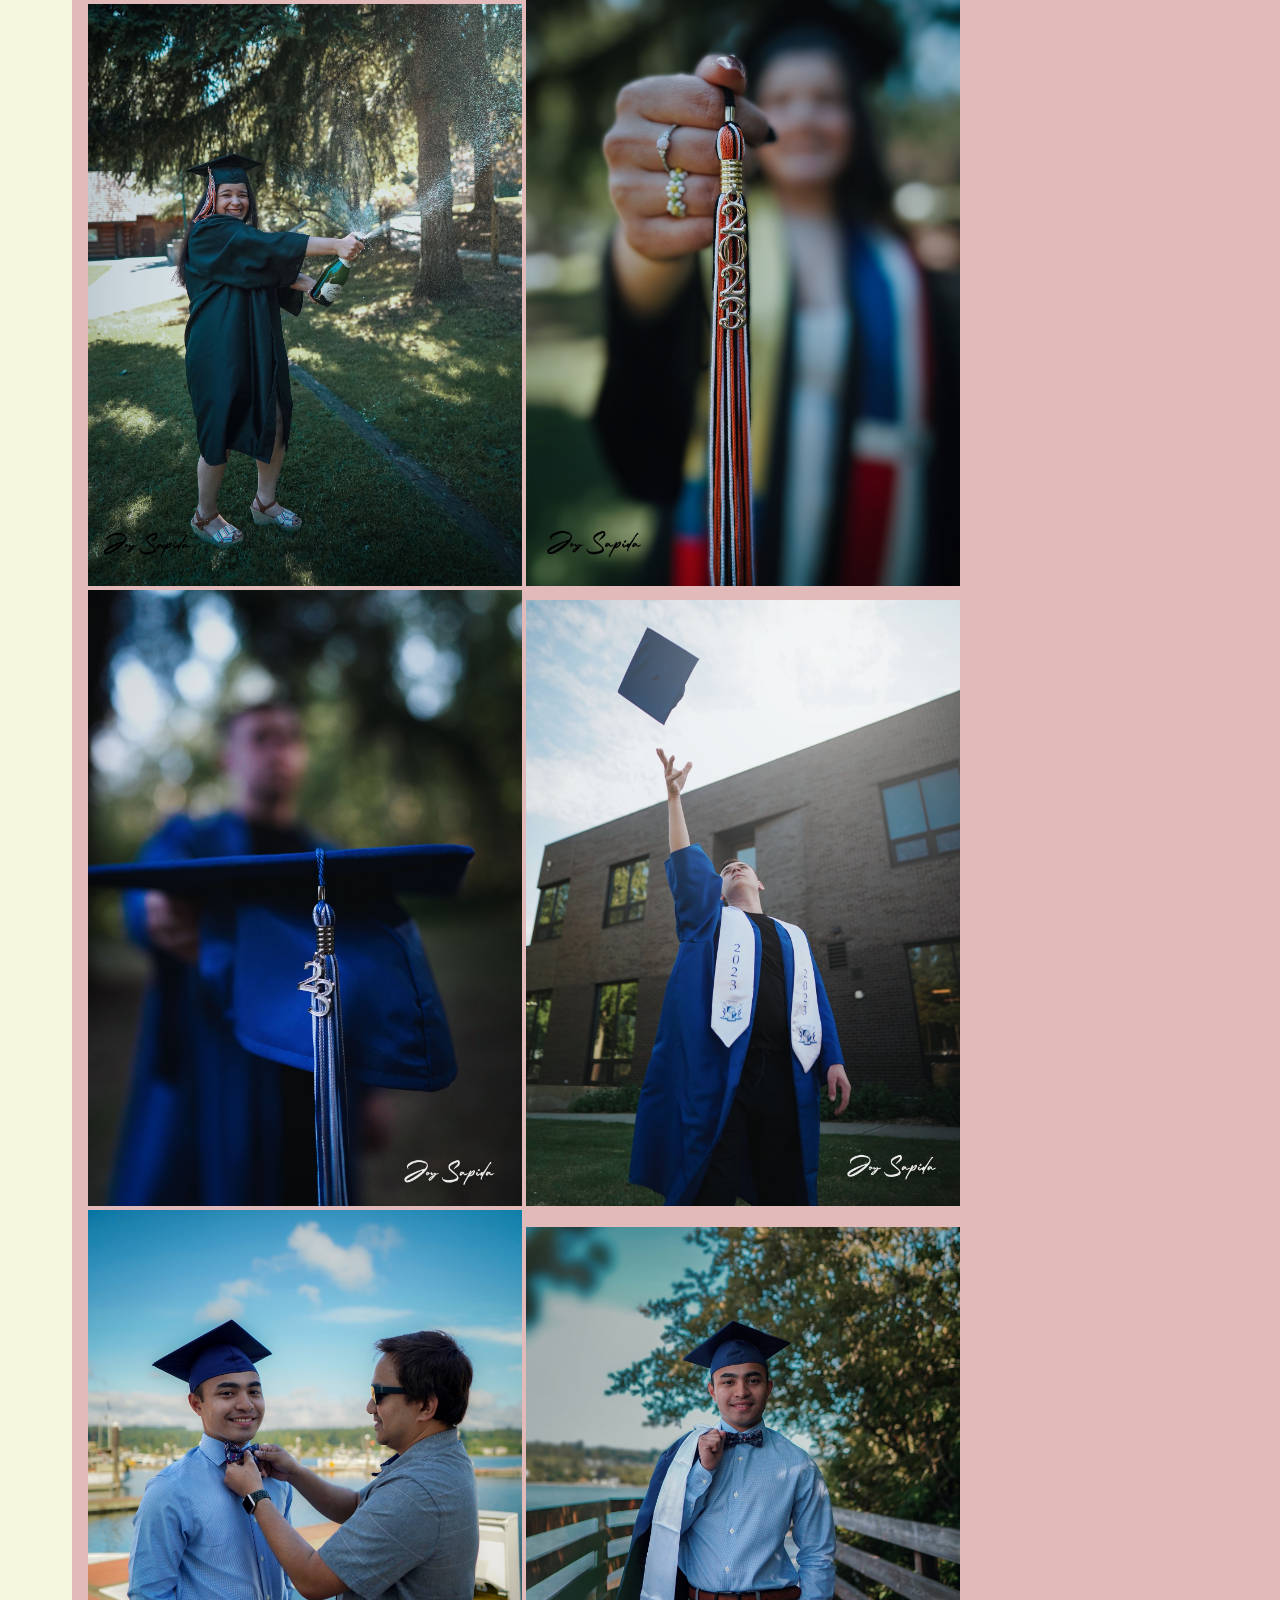
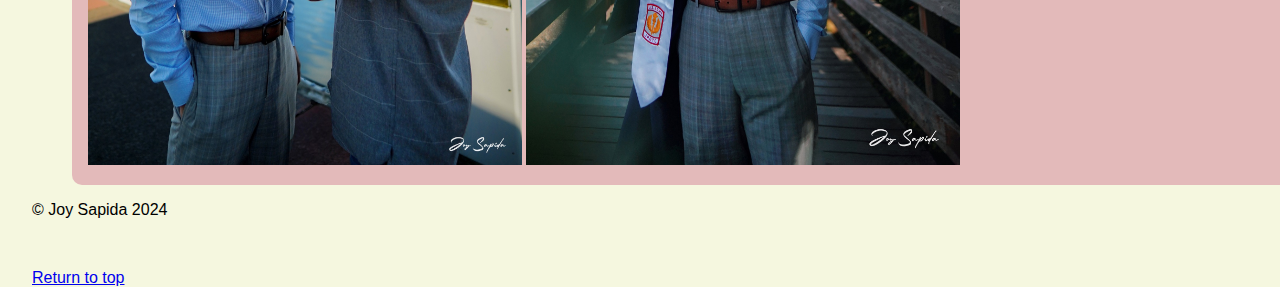
==== commit 064ba0aa: "ADDED FONT AND ICONS" ====
--- a/photo.html
+++ b/photo.html
@@ -5,6 +5,10 @@
     <meta charset="UTF-8">
     <meta name="viewport" content="width=device-width, initial-scale=1.0">
     <link rel="stylesheet" href="styles.css">
+    <script src="https://kit.fontawesome.com/2bf67560b4.js" crossorigin="anonymous"></script>
+    <link rel="preconnect" href="https://fonts.googleapis.com">
+    <link rel="preconnect" href="https://fonts.gstatic.com" crossorigin>
+    <link href="https://fonts.googleapis.com/css2?family=Oswald:wght@200..700&display=swap" rel="stylesheet">
     <title>Photoshoot</title>
 </head>
 
@@ -12,9 +16,9 @@
     <!-- FOR NAV MENU -->
     <nav id="nav_menu">
         <ul>
-            <li> <a href="index.html">Home</a></li>
-            <li> <a href="photo.html" class="pic">Photoshoot</a></li>
-            <li> <a href="video.html" class="vid">Films</a></li>
+            <li> <a href="index.html"><i class="fa-solid fa-house"></i> Home</a></li>
+            <li> <a href="photo.html" class="pic"><i class="fa-solid fa-camera"></i> Photoshoot</a></li>
+            <li> <a href="video.html" class="vid"><i class="fa-solid fa-video"></i> Films</a></li>
         </ul>
     </nav>
     <header>
@@ -148,8 +152,8 @@
                     that will shape the course of their lives and the world around them.</p>
             </section>
             <div class="images">
-                <img src="images/grad1.jpg" alt="Batch 2023" width="300px">
-                <img src="images/grad2.jpg" alt="Formal Grad Shot" width="300px">
+                <img src="images/grad1.jpg" alt="Batch 2023" width="250px">
+                <img src="images/grad2.jpg" alt="Formal Grad Shot" width="250px">
                 <img src="images/grad3.jpg" alt="Friendship Graduation shot" width="300px">
                 <img src="images/grad4.jpg" alt="I'm done with my exams shots" width="300px">
                 <img src="images/grad5.jpg" alt="Popping champagne" width="300px">
@@ -163,6 +167,9 @@
 
         </ul>
     </main>
+    <footer>
+        <p>&copy; Joy Sapida 2024</p>
+    </footer>
 </body>
 <br>
 <!-- PLACEHOLDER -->
--- a/styles.css
+++ b/styles.css
@@ -84,6 +84,10 @@
     padding-bottom: 2em;
     margin: auto;
     width: 100%;
+    font-family: "Oswald", sans-serif;
+    font-optical-sizing: auto;
+    font-weight: <weight>;
+    font-style: normal;
 }
 
 #nav_menu ul {
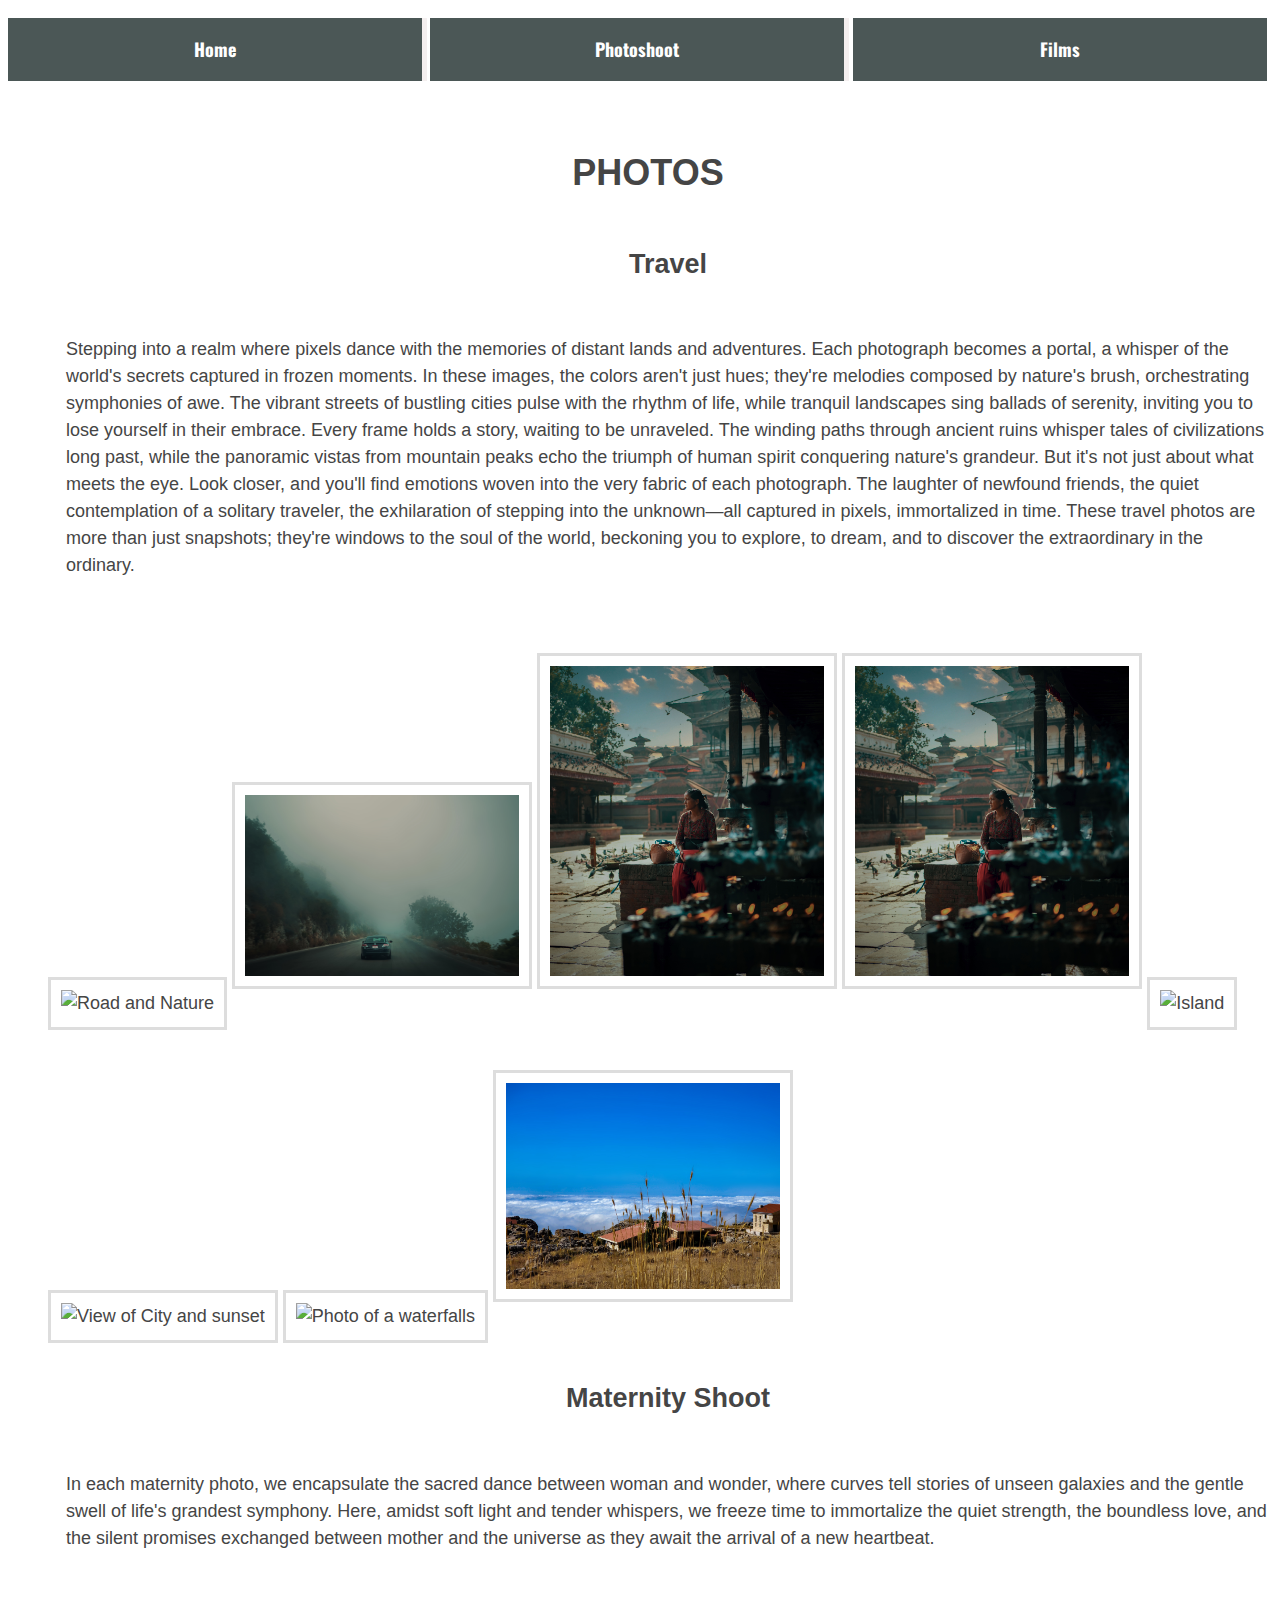
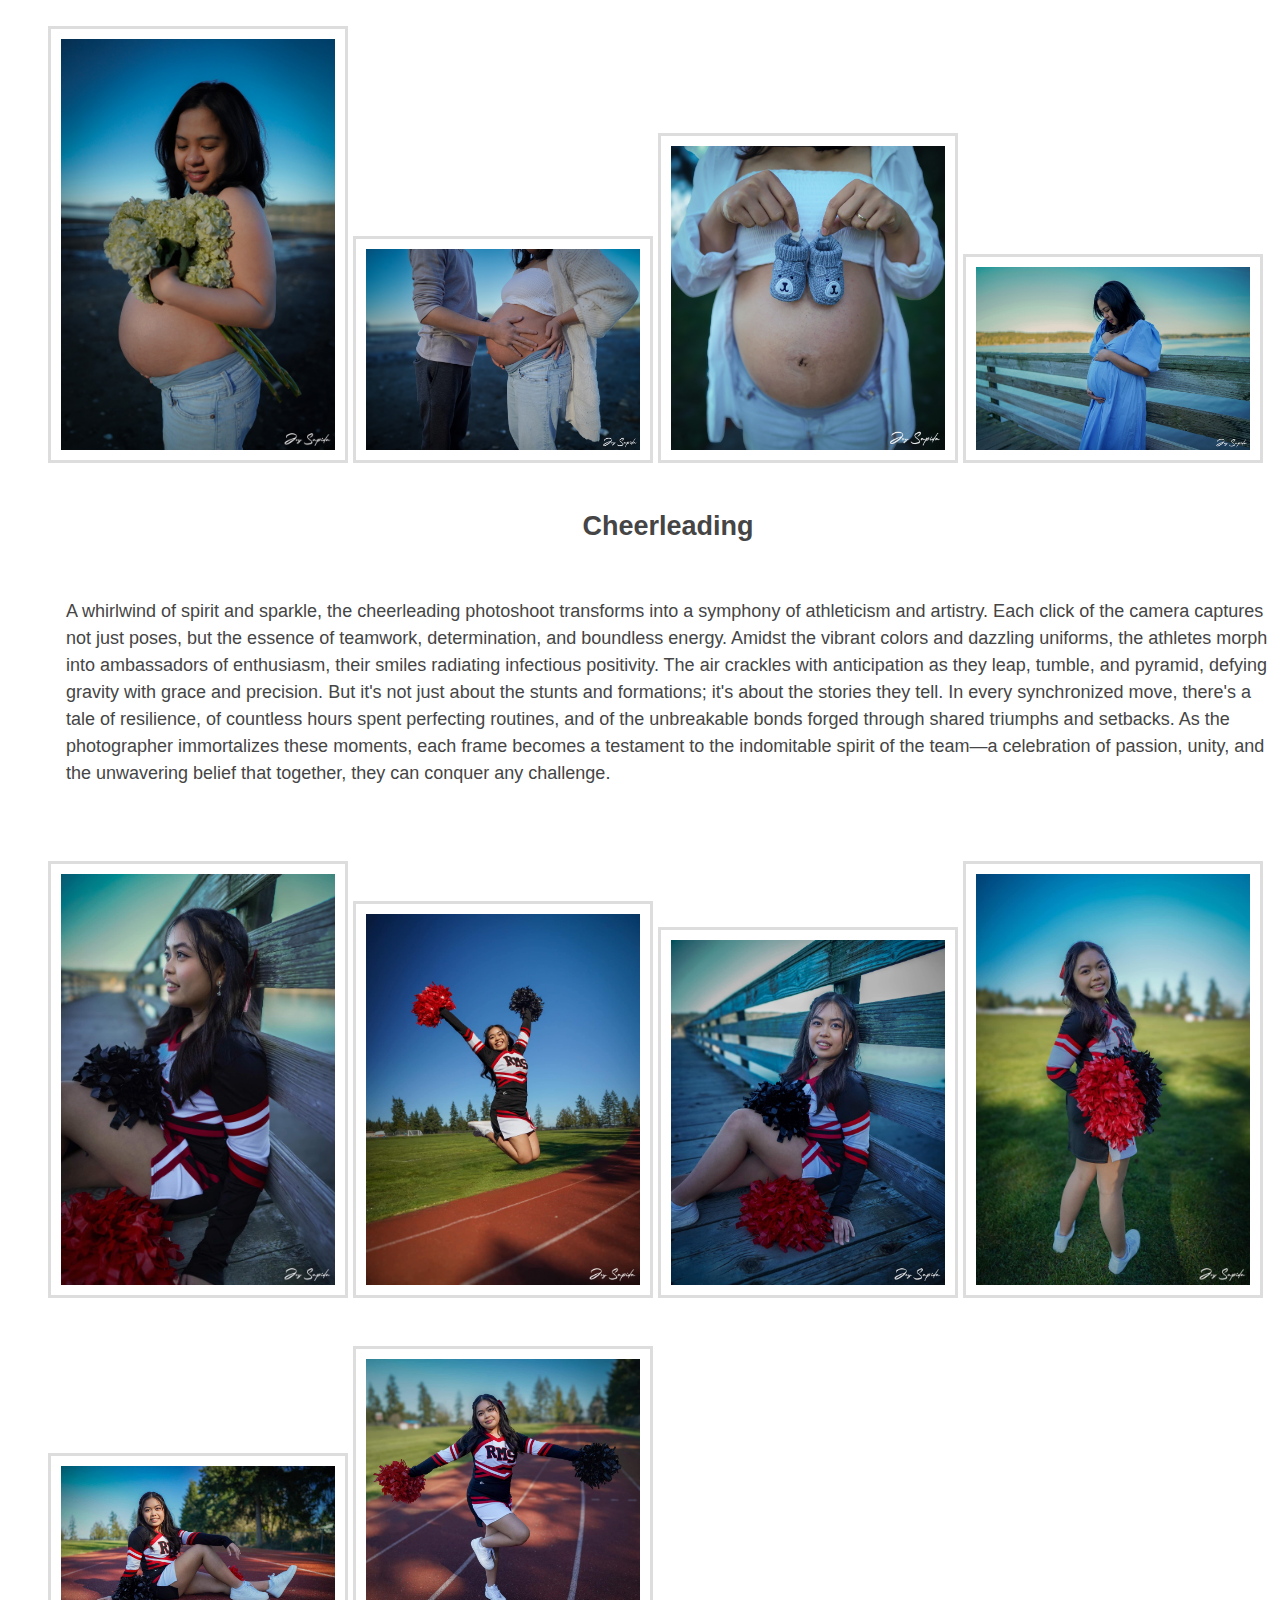
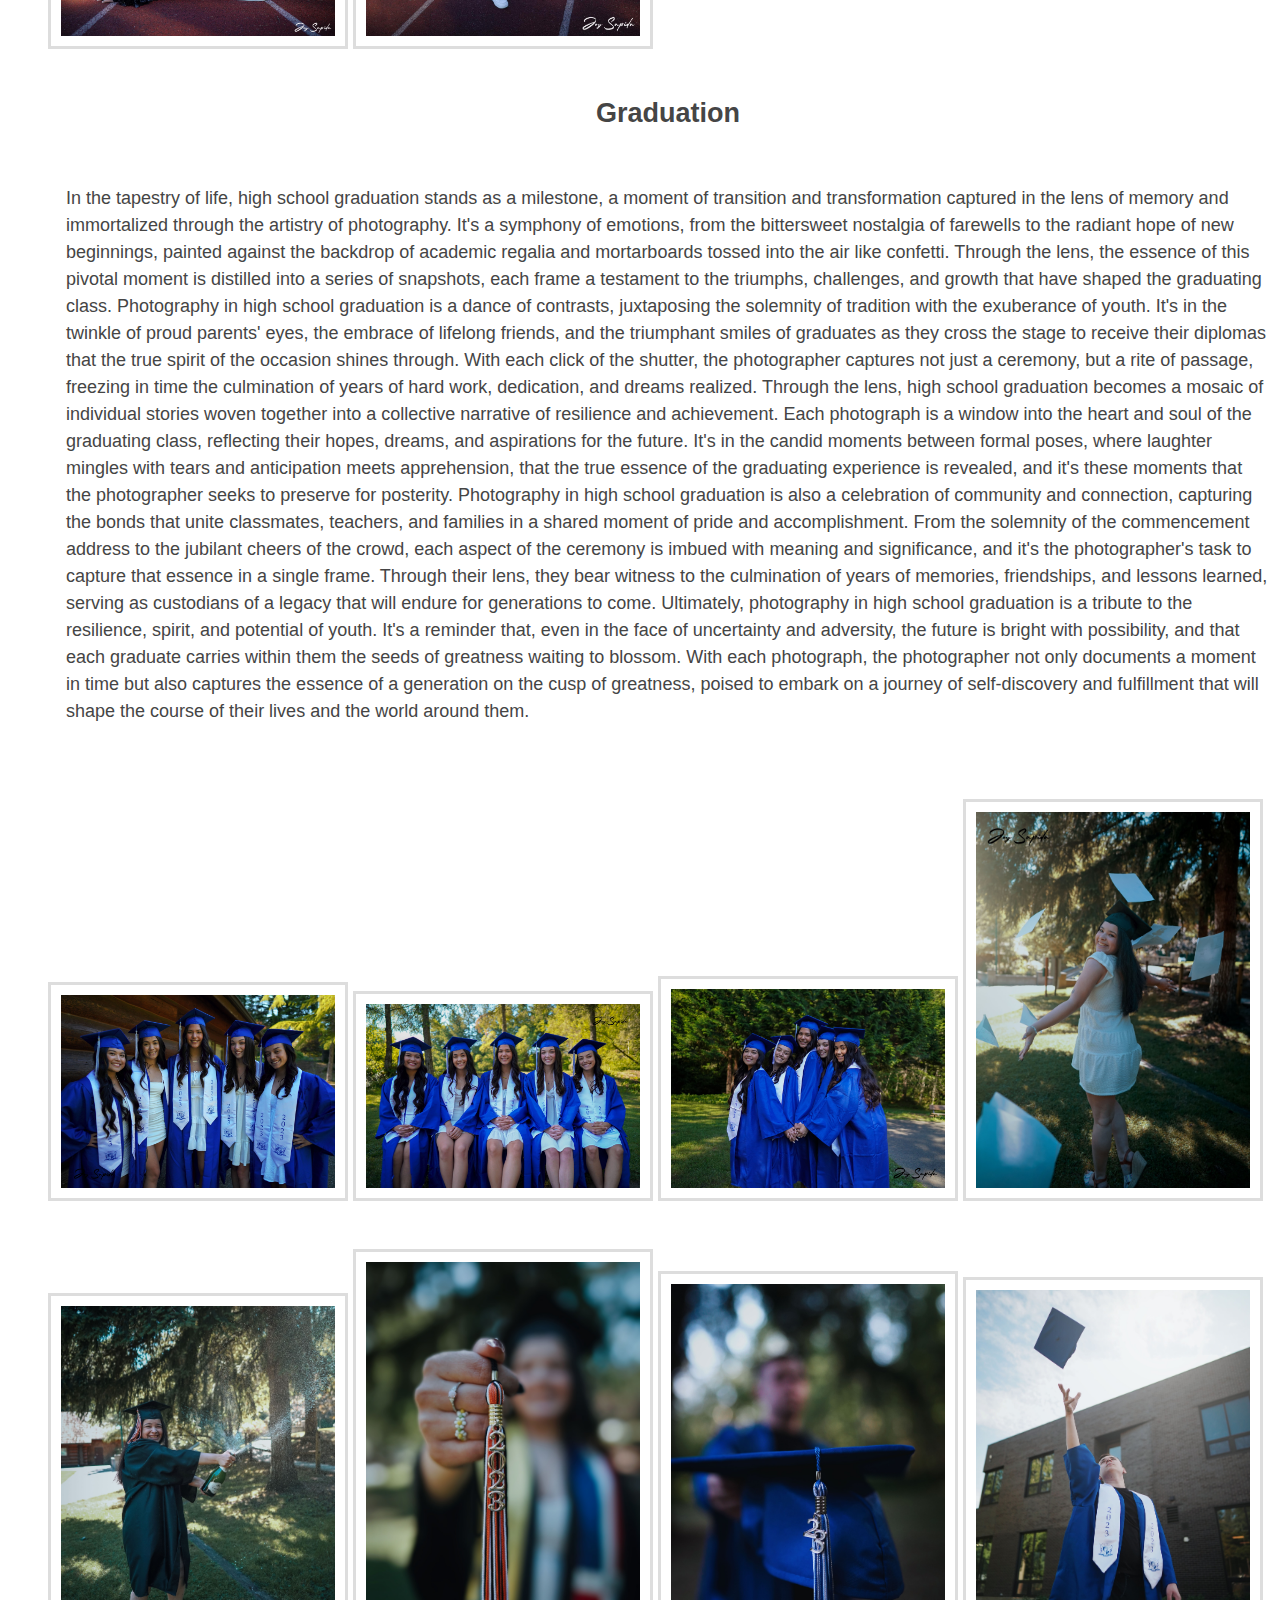
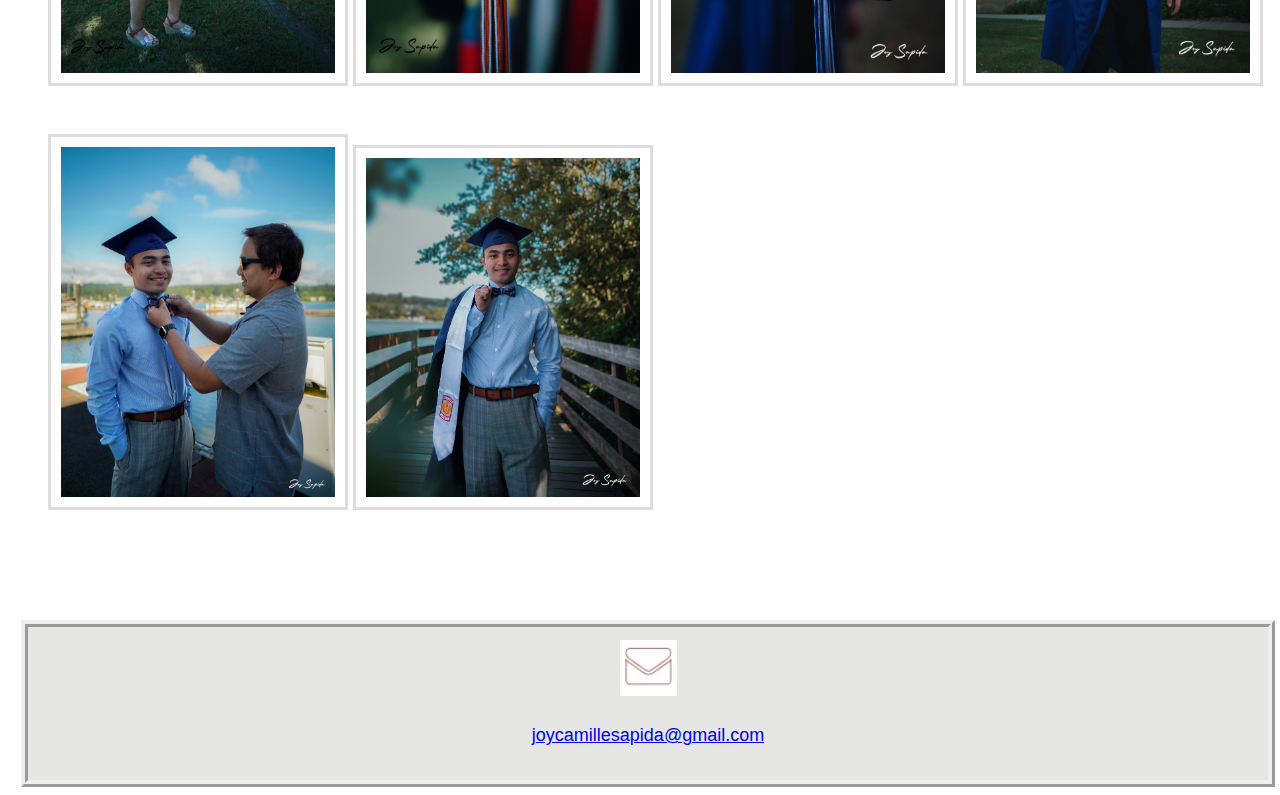
==== commit 903197be: "UPDATED DRAFT FINALS" ====
--- a/photo.html
+++ b/photo.html
@@ -24,9 +24,10 @@
     <header>
         <h1>PHOTOS</h1>
     </header>
-    <main>
+
+    <main class="gallery-container">
         <ul>
-            <li><strong>Travel</strong></li>
+            <h2>Travel</h2>
             <section class="travel">
                 <p>Stepping into a realm where pixels dance with the memories of distant lands and adventures.
                     Each
@@ -48,18 +49,16 @@
                     beckoning
                     you to explore, to dream, and to discover the extraordinary in the ordinary.</p>
             </section>
-            <div class="images">
-                <img src="images/travel2.jpg" alt="Lake view" width="400px">
-                <img src="images/droneshot.jpg" alt="Drone shot of a city" width="400px">
-                <img src="images/travel13.jpg" alt="Road and Nature" width="250px">
-                <img src="images/misty.jpg" alt="Foggy afternoon" width="500px">
-                <img src="images/travel11.jpg" alt="Face of sorrow" width="300px">
-                <img src="images/burland1.jpg" alt="Island" width="500px">
-                <img src="images/sunset.jpg" alt="View of City and sunset" width="450px">
-                <img src="images/travel20.jpg" alt="Photo of a waterfalls" width="450px">
-                <img src="images/travel6.jpg" alt="Sea of clouds" width="450px">
-            </div>
-            <li><strong>Maternity Shoot</strong></li>
+            <img src="images/travel13.jpg" alt="Road and Nature" class="scalable-image">
+            <img src="images/misty.jpg" alt="Foggy afternoon" class="scalable-image">
+            <img src="images/travel11.jpg" alt="Face of sorrow" class="scalable-image">
+            <img src="images/travel11.jpg" alt="Face of sorrow" class="scalable-image">
+            <img src="images/burland1.jpg" alt="Island" class="scalable-image">
+            <img src="images/sunset.jpg" alt="View of City and sunset" class="scalable-image">
+            <img src="images/travel20.jpg" alt="Photo of a waterfalls" class="scalable-image">
+            <img src="images/travel6.jpg" alt="Sea of clouds" class="scalable-image">
+            
+            <h2><strong>Maternity Shoot</strong></h2>
             <section class="maternity">
                 <p>In each maternity photo, we encapsulate the sacred dance between woman and wonder, where curves tell
                     stories of unseen galaxies and the gentle swell of life's grandest symphony. Here, amidst soft light
@@ -68,13 +67,13 @@
                     silent
                     promises exchanged between mother and the universe as they await the arrival of a new heartbeat.</p>
             </section>
-            <div class="images">
-                <img src="images/maternity1.jpg" alt="baby bump" width="300px">
-                <img src="images/maternity2.jpg" alt="family" width="300px">
-                <img src="images/maternity3.jpg" alt="baby's little shoes" width="300px">
-                <img src="images/maternity4.jpg" alt="Mom" width="300px">
-            </div>
-            <li><strong>Cheerleading</strong></li>
+            
+                <img src="images/maternity1.jpg" alt="baby bump" class="scalable-image">
+                <img src="images/maternity2.jpg" alt="family" class="scalable-image">
+                <img src="images/maternity3.jpg" alt="baby's little shoes" class="scalable-image">
+                <img src="images/maternity4.jpg" alt="Mom" class="scalable-image">
+           
+            <h2><strong>Cheerleading</strong></h2>
             <section class="cheerleading">
                 <p>A whirlwind of spirit and sparkle, the cheerleading photoshoot transforms into a symphony of
                     athleticism and artistry. Each click of the camera captures not just poses, but the essence of
@@ -92,15 +91,15 @@
                     becomes a testament to the indomitable spirit of the team—a celebration of passion, unity, and the
                     unwavering belief that together, they can conquer any challenge.</p>
             </section>
-            <div class="images">
-                <img src="images/Arielle1.jpg" alt="Candid" width="300px">
-                <img src="images/Arielle2.jpg" alt="Jump shot" width="300px">
-                <img src="images/Arielle3.jpg" alt="Sitting on the bridge" width="300px">
-                <img src="images/Arielle4.jpg" alt="Look back full body shot" width="300px">
-                <img src="images/Arielle5.jpg" alt="Sitting on the race track" width="300px">
-                <img src="images/Arielle6.jpg" alt="A balance on the race track" width="300px">
-            </div>
-            <li><strong>Graduation</strong></li>
+            
+                <img src="images/Arielle1.jpg" alt="Candid" class="scalable-image">
+                <img src="images/Arielle2.jpg" alt="Jump shot" class="scalable-image">
+                <img src="images/Arielle3.jpg" alt="Sitting on the bridge" class="scalable-image">
+                <img src="images/Arielle4.jpg" alt="Look back full body shot" class="scalable-image">
+                <img src="images/Arielle5.jpg" alt="Sitting on the race track" class="scalable-image">
+                <img src="images/Arielle6.jpg" alt="A balance on the race track" class="scalable-image">
+            
+            <h2><strong>Graduation</strong></h2>
             <section class="graduation">
                 <p>In the tapestry of life, high school graduation stands as a milestone, a moment of transition and
                     transformation captured in the lens of memory and immortalized through the artistry of photography.
@@ -151,28 +150,37 @@
                     generation on the cusp of greatness, poised to embark on a journey of self-discovery and fulfillment
                     that will shape the course of their lives and the world around them.</p>
             </section>
-            <div class="images">
-                <img src="images/grad1.jpg" alt="Batch 2023" width="250px">
-                <img src="images/grad2.jpg" alt="Formal Grad Shot" width="250px">
-                <img src="images/grad3.jpg" alt="Friendship Graduation shot" width="300px">
-                <img src="images/grad4.jpg" alt="I'm done with my exams shots" width="300px">
-                <img src="images/grad5.jpg" alt="Popping champagne" width="300px">
-                <img src="images/grad6.jpg" alt="Class of 2023 tassle" width="300px">
-                <img src="images/grad7.jpg" alt="Graduation hat" width="300px">
-                <img src="images/grad8.jpg" alt="hat tossed" width="300px">
-                <img src="images/grad9.jpg" alt="Father and Son" width="300px">
-                <img src="images/grad10.jpg" alt="Solo Graduation Shot" width="300px">
+    
+                <img src="images/grad1.jpg" alt="Batch 2023" class="scalable-image">
+                <img src="images/grad2.jpg" alt="Formal Grad Shot" class="scalable-image">
+                <img src="images/grad3.jpg" alt="Friendship Graduation shot" class="scalable-image">
+                <img src="images/grad4.jpg" alt="I'm done with my exams shots" class="scalable-image">
+                <img src="images/grad5.jpg" alt="Popping champagne" class="scalable-image">
+                <img src="images/grad6.jpg" alt="Class of 2023 tassle" class="scalable-image">
+                <img src="images/grad7.jpg" alt="Graduation hat" class="scalable-image">
+                <img src="images/grad8.jpg" alt="hat tossed" class="scalable-image">
+                <img src="images/grad9.jpg" alt="Father and Son" class="scalable-image">
+                <img src="images/grad10.jpg" alt="Solo Graduation Shot" class="scalable-image">
             </div>
 
 
         </ul>
     </main>
     <footer>
-        <p>&copy; Joy Sapida 2024</p>
+        <div class="wide-container">
+            <div class="contact-footer">
+                    <div class="addresses">
+                        <div>
+                            <a href="mailto:joycamillesapida@gmail.com">
+                                <img src="images/mail.jpg">
+                            </a>
+                            <p><a href="mailto:joycamillesapida@gmail.com">joycamillesapida@gmail.com</a></p>
+                        </div>
+                    </div>
+            </div>
+            </div>
     </footer>
 </body>
-<br>
-<!-- PLACEHOLDER -->
-<p><a href="#top">Return to top</a></p>
+
 
 </html>--- a/styles.css
+++ b/styles.css
@@ -1,13 +1,28 @@
-html {
-    font-family: Arial, Arial, Helvetica, sans-serif;
+html, body {
+    width: 100vw;
 }
 
 body {
-    width: 100%;
-    height: 500px;
-    margin: auto;
-    padding: 2em;
-    background: #150646 url("images/neutral.jpg") center center;
+    font-family: 'Roboto', sans-serif;
+    font-size: 18px;
+    font-weight: 400;
+    font-style: normal;
+    line-height: 1.5em;
+    color: #454545;
+    background: #fff;
+}
+
+h1, h2 {
+    text-align: center;
+}
+
+
+footer {
+    margin: 5% 1% .5% 1%;
+    border: .4em ridge;
+    padding: 1%;
+    text-align: center;
+    background-color: #e6e6e4;
 }
 
 #photography {
@@ -27,12 +42,14 @@
     border-radius: 20%;
 }
 
-
-div#sections {
-    display: flex;
-    flex-direction: row;
-    justify-content: space-around;
-}
+div.sections {
+    text-align: center;
+}
+
+main#vids {
+    text-align: center;
+}
+
 
 section#photography {
     margin-right: 1em;
@@ -44,9 +61,6 @@
     flex-basis: 40%;
 }
 
-footer {
-    clear: both;
-}
 
 article {
     column-count: 3;
@@ -54,12 +68,24 @@
     column-rule: 5px solid #000000;
 }
 
-h2{
-    height: 50px;
+.scalable-image {
+    width: 100%;
+    max-width: 300px;
+    height: auto;
+    border: 3px solid #ddd;
+    padding: 10px;
+    margin: 20px auto;
+    box-sizing: border-box;
+}
+.gallery-pics {
+    flex: auto;
+    margin: 5x;
+    width: 200px;
+}
+.gallery-container {
     display: grid;
-    grid-template:repeat(2, 80px) / repeat(3, 1fr);
-    grid-gap: 20px 20px;
-    color:#e65111;
+    grid-template-columns: repeat(auto-fit, minmax(200px, 1fr));
+    gap: 1rem;
 }
 
 /*HOMEPAGE-SPECIFIC*/
@@ -70,14 +96,6 @@
     padding-right: 2em;
 }
 
-img {
-    width: 35%;
-    min-width: 150px;
-}
-
-br {
-    clear: both;
-}
 
 /*NAVIGATION MENU*/
 #nav_menu {
@@ -86,7 +104,7 @@
     width: 100%;
     font-family: "Oswald", sans-serif;
     font-optical-sizing: auto;
-    font-weight: <weight>;
+    font-weight: weight;
     font-style: normal;
 }
 
@@ -108,7 +126,7 @@
     width: 98%;
     padding: 1em 0;
     text-decoration: none;
-    background-color: rgb(30, 129, 114);
+    background-color: rgb(75, 87, 86);
     color: white;
     font-weight: bold;
     border-right: 5px solid rgb(244, 239, 239);
@@ -135,14 +153,12 @@
 .events {
     display: flex;
     flex-wrap: wrap;
-    background-color: #efa9a9;
     padding: 1em;
     margin-bottom: 1em;
     border-radius: 10px;
 }
 
 div.images {
-    background-color: #e3baba;
     width: 100%;
     padding: 1em;
     margin-bottom: 1em;
@@ -150,7 +166,6 @@
 }
 
 div.video {
-    background-color: #e3baba;
     padding: 1em;
     margin-bottom: 1em;
     border-radius: 10px;
@@ -206,4 +221,7 @@
     main {
         float: left;
     }
-}+}
+
+
+
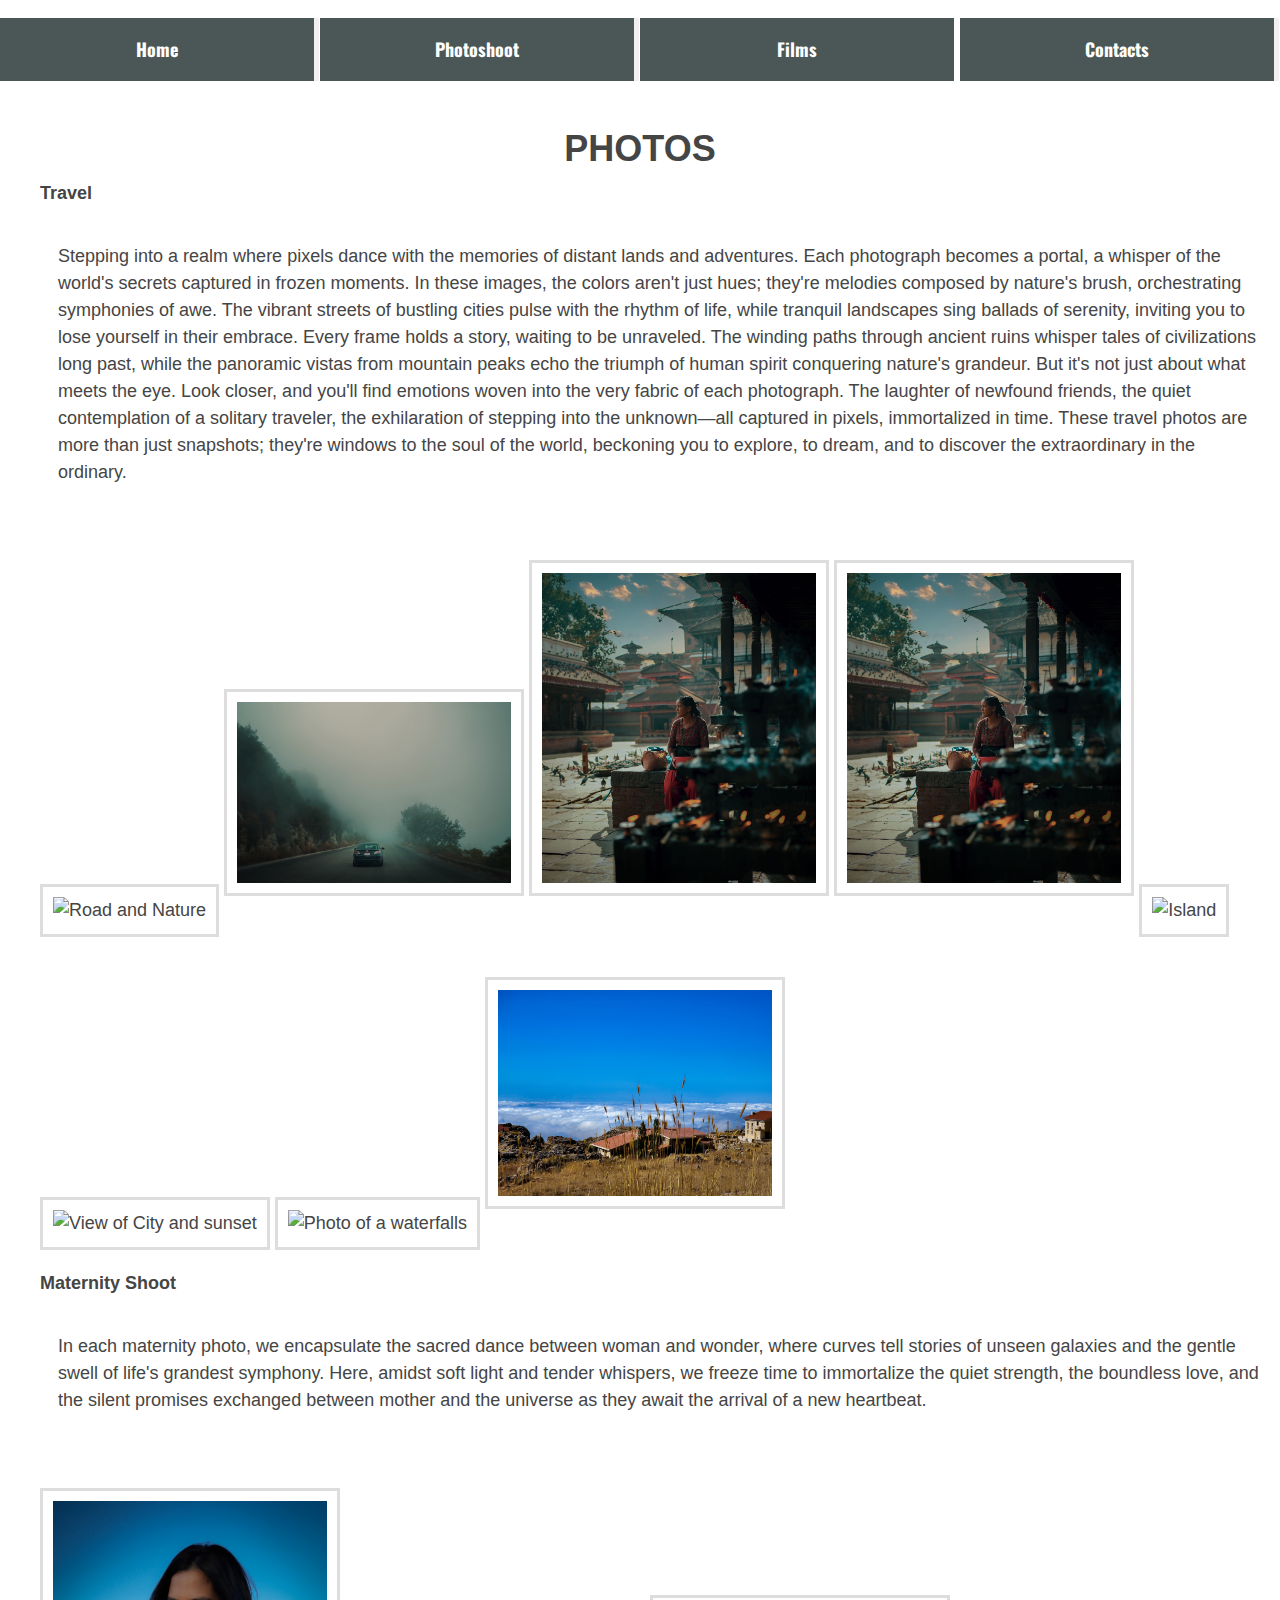
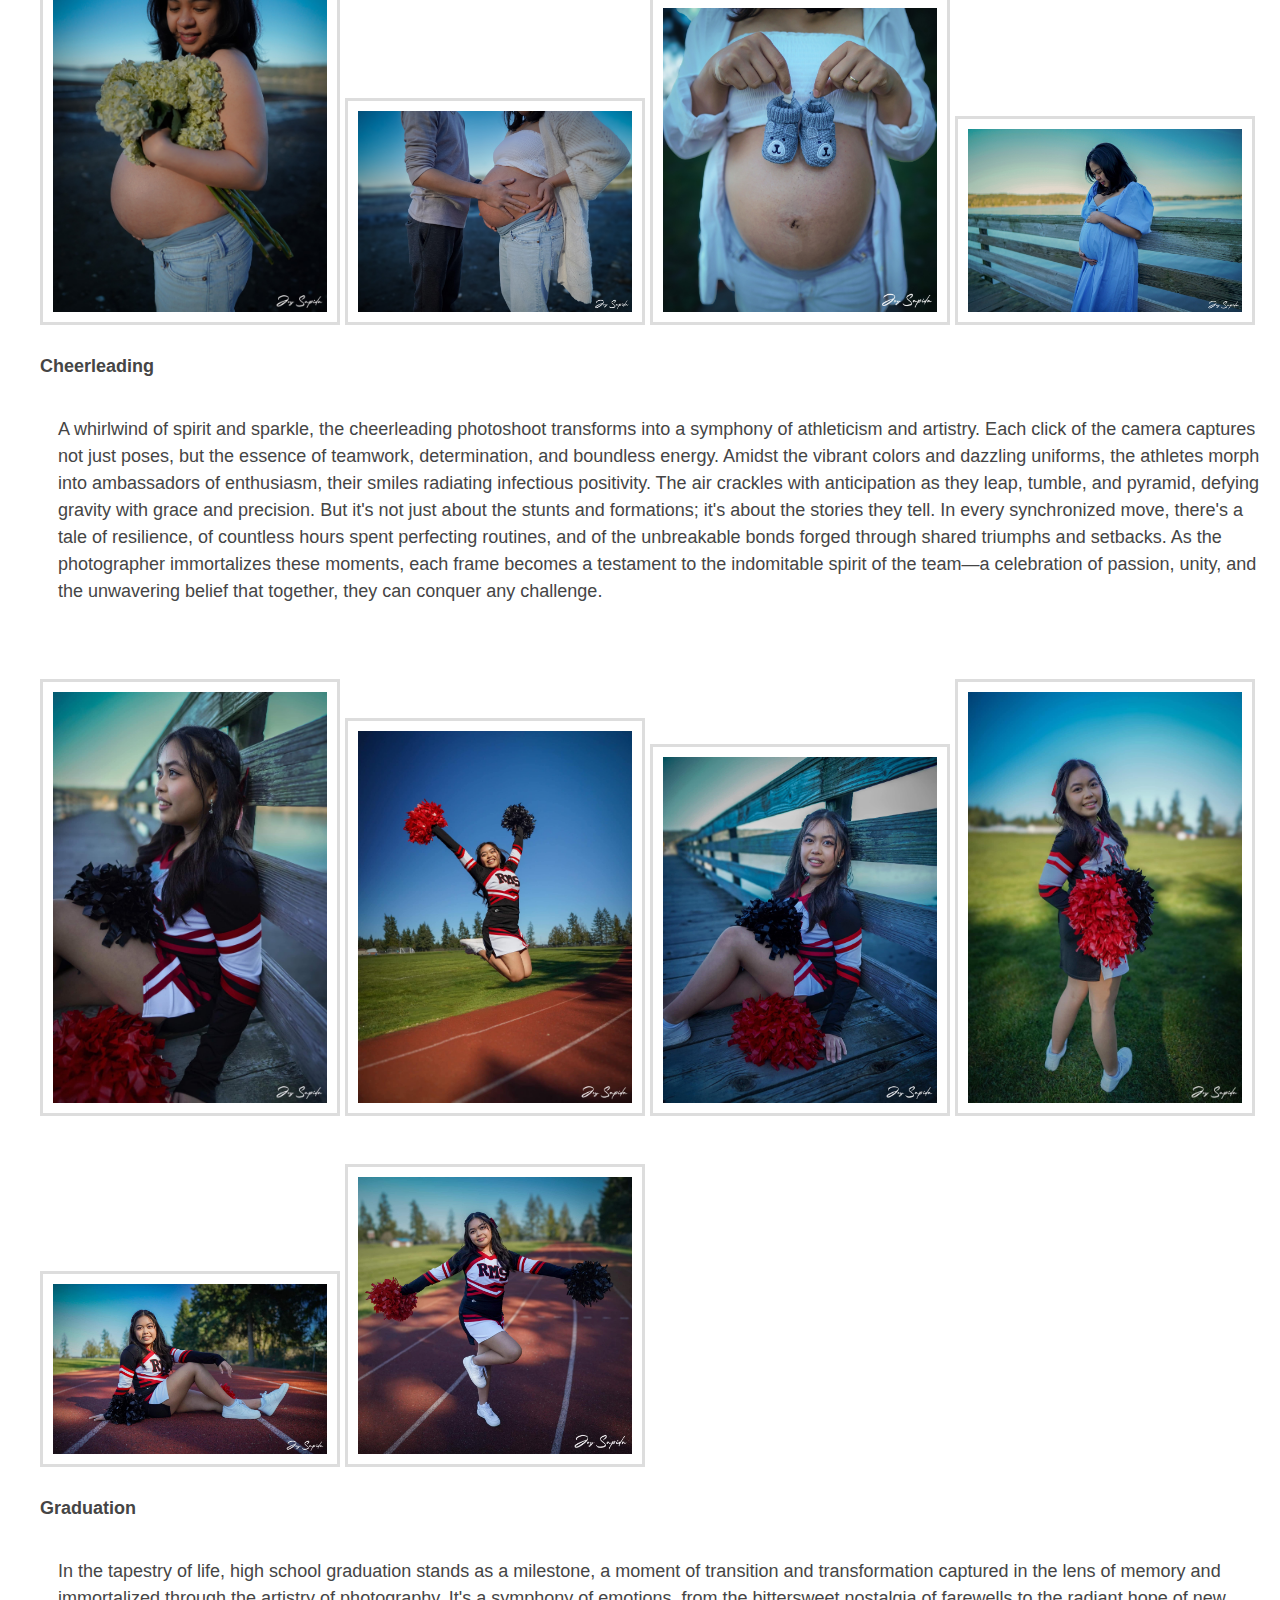
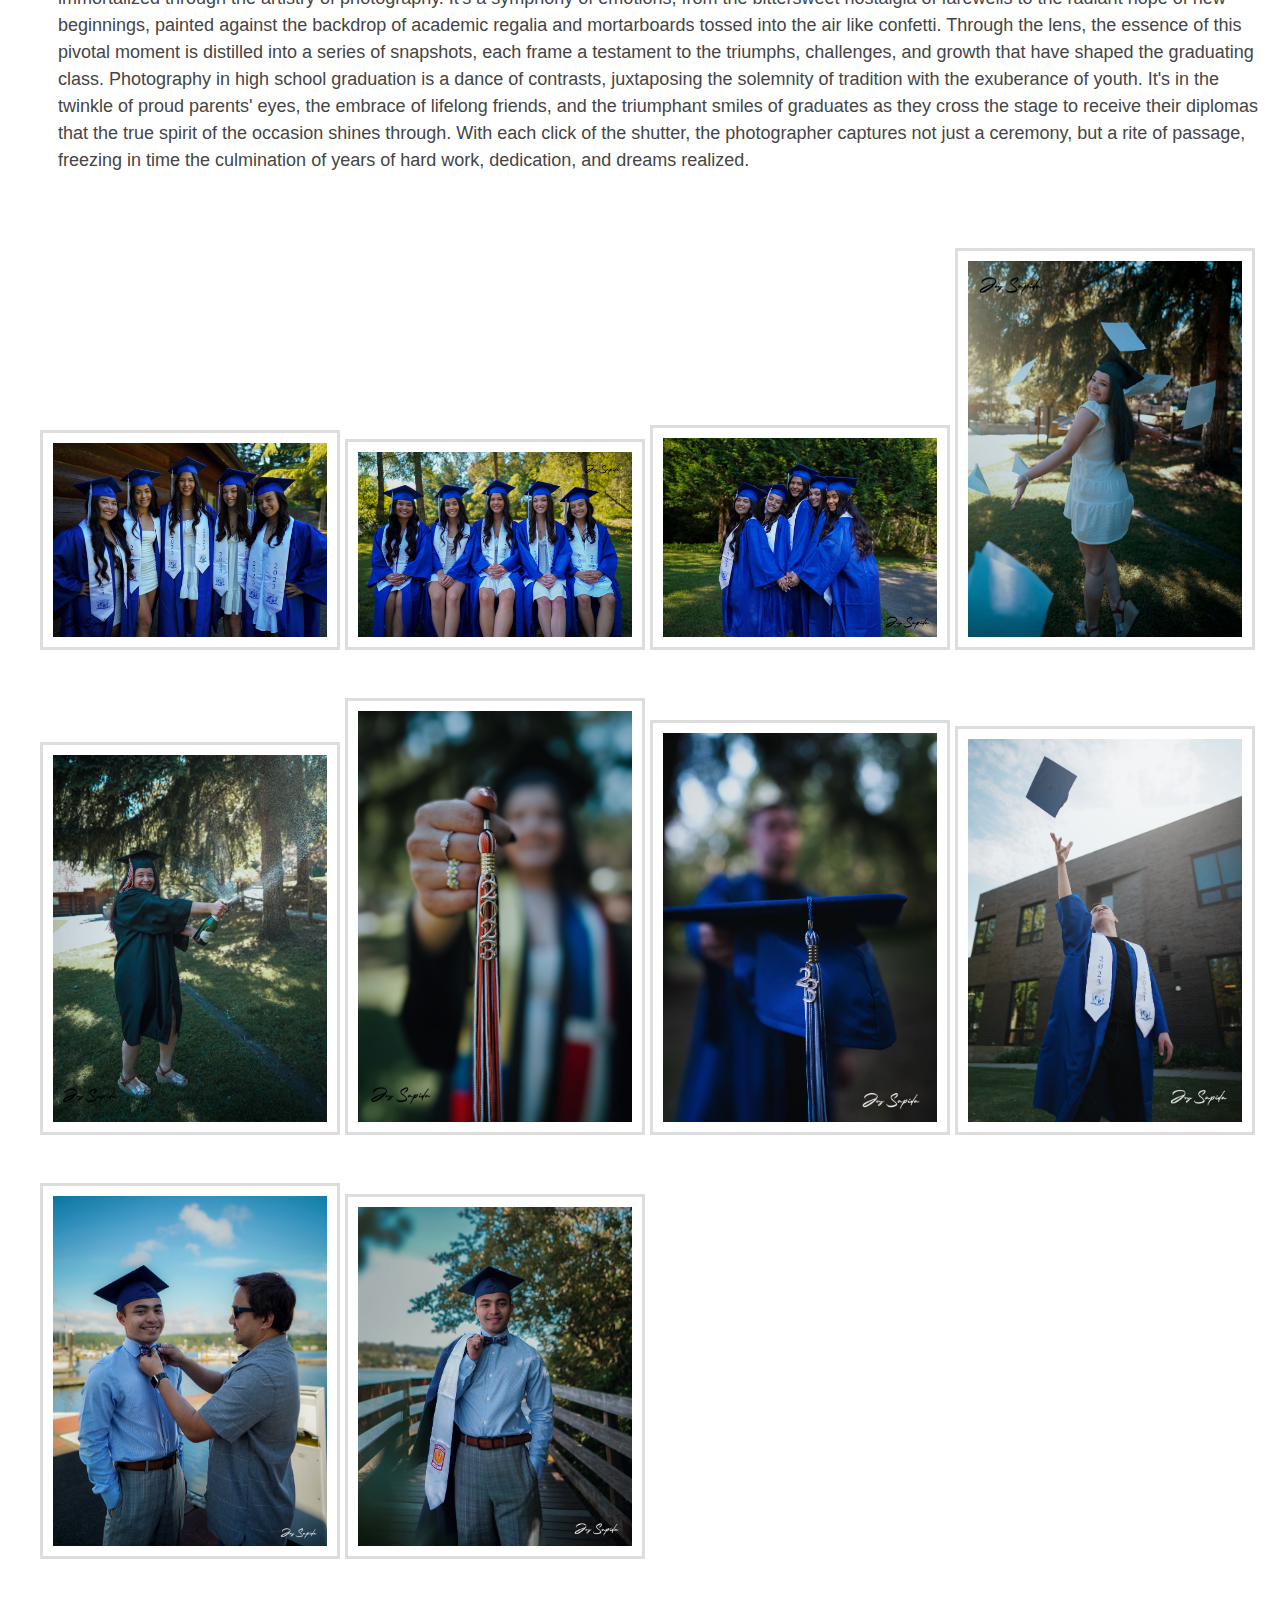
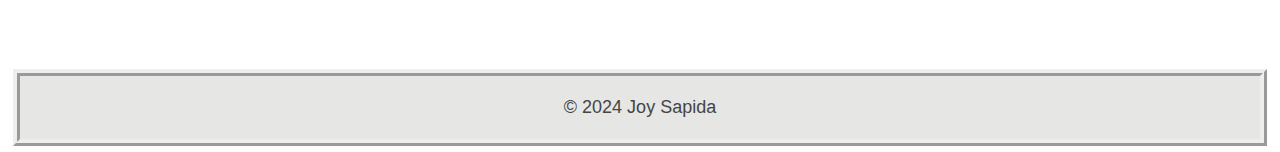
==== commit a282f084: "added 4th page for final" ====
--- a/photo.html
+++ b/photo.html
@@ -19,6 +19,7 @@
             <li> <a href="index.html"><i class="fa-solid fa-house"></i> Home</a></li>
             <li> <a href="photo.html" class="pic"><i class="fa-solid fa-camera"></i> Photoshoot</a></li>
             <li> <a href="video.html" class="vid"><i class="fa-solid fa-video"></i> Films</a></li>
+            <li> <a href="contact.html" class="contact"><i class="fa-solid fa-contact"></i> Contacts</a></li>
         </ul>
     </nav>
     <header>
@@ -26,8 +27,8 @@
     </header>
 
     <main class="gallery-container">
-        <ul>
-            <h2>Travel</h2>
+        <ul class="phototypes">
+            <li><strong>Travel</strong></li>
             <section class="travel">
                 <p>Stepping into a realm where pixels dance with the memories of distant lands and adventures.
                     Each
@@ -58,7 +59,7 @@
             <img src="images/travel20.jpg" alt="Photo of a waterfalls" class="scalable-image">
             <img src="images/travel6.jpg" alt="Sea of clouds" class="scalable-image">
             
-            <h2><strong>Maternity Shoot</strong></h2>
+            <li><strong>Maternity Shoot</strong></li>
             <section class="maternity">
                 <p>In each maternity photo, we encapsulate the sacred dance between woman and wonder, where curves tell
                     stories of unseen galaxies and the gentle swell of life's grandest symphony. Here, amidst soft light
@@ -73,7 +74,7 @@
                 <img src="images/maternity3.jpg" alt="baby's little shoes" class="scalable-image">
                 <img src="images/maternity4.jpg" alt="Mom" class="scalable-image">
            
-            <h2><strong>Cheerleading</strong></h2>
+            <li><strong>Cheerleading</strong></li>
             <section class="cheerleading">
                 <p>A whirlwind of spirit and sparkle, the cheerleading photoshoot transforms into a symphony of
                     athleticism and artistry. Each click of the camera captures not just poses, but the essence of
@@ -99,7 +100,7 @@
                 <img src="images/Arielle5.jpg" alt="Sitting on the race track" class="scalable-image">
                 <img src="images/Arielle6.jpg" alt="A balance on the race track" class="scalable-image">
             
-            <h2><strong>Graduation</strong></h2>
+            <li><strong>Graduation</strong></li>
             <section class="graduation">
                 <p>In the tapestry of life, high school graduation stands as a milestone, a moment of transition and
                     transformation captured in the lens of memory and immortalized through the artistry of photography.
@@ -119,36 +120,7 @@
                     the true spirit of the occasion shines through. With each click of the shutter, the photographer
                     captures not just a ceremony, but a rite of passage, freezing in time the culmination of years of
                     hard
-                    work, dedication, and dreams realized. Through the lens, high school graduation becomes a mosaic of
-                    individual stories woven together into a collective narrative of resilience and achievement. Each
-                    photograph is a window into the heart and soul of the graduating class, reflecting their hopes,
-                    dreams,
-                    and aspirations for the future. It's in the candid moments between formal poses, where laughter
-                    mingles
-                    with tears and anticipation meets apprehension, that the true essence of the graduating experience
-                    is
-                    revealed, and it's these moments that the photographer seeks to preserve for posterity. Photography
-                    in
-                    high school graduation is also a celebration of community and connection, capturing the bonds that
-                    unite
-                    classmates, teachers, and families in a shared moment of pride and accomplishment. From the
-                    solemnity of
-                    the commencement address to the jubilant cheers of the crowd, each aspect of the ceremony is imbued
-                    with
-                    meaning and significance, and it's the photographer's task to capture that essence in a single
-                    frame.
-                    Through their lens, they bear witness to the culmination of years of memories, friendships, and
-                    lessons
-                    learned, serving as custodians of a legacy that will endure for generations to come. Ultimately,
-                    photography in high school graduation is a tribute to the resilience, spirit, and potential of
-                    youth.
-                    It's a reminder that, even in the face of uncertainty and adversity, the future is bright with
-                    possibility, and that each graduate carries within them the seeds of greatness waiting to blossom.
-                    With
-                    each photograph, the photographer not only documents a moment in time but also captures the essence
-                    of a
-                    generation on the cusp of greatness, poised to embark on a journey of self-discovery and fulfillment
-                    that will shape the course of their lives and the world around them.</p>
+                    work, dedication, and dreams realized.</p>
             </section>
     
                 <img src="images/grad1.jpg" alt="Batch 2023" class="scalable-image">
@@ -167,18 +139,7 @@
         </ul>
     </main>
     <footer>
-        <div class="wide-container">
-            <div class="contact-footer">
-                    <div class="addresses">
-                        <div>
-                            <a href="mailto:joycamillesapida@gmail.com">
-                                <img src="images/mail.jpg">
-                            </a>
-                            <p><a href="mailto:joycamillesapida@gmail.com">joycamillesapida@gmail.com</a></p>
-                        </div>
-                    </div>
-            </div>
-            </div>
+        <p>&copy; 2024 Joy Sapida</p>
     </footer>
 </body>
 
--- a/styles.css
+++ b/styles.css
@@ -10,17 +10,22 @@
     line-height: 1.5em;
     color: #454545;
     background: #fff;
+    margin: 0;
+    padding: 0%;
 }
 
 h1, h2 {
     text-align: center;
-}
+    padding: 0;
+    margin: 0;
+}
+
 
 
 footer {
     margin: 5% 1% .5% 1%;
     border: .4em ridge;
-    padding: 1%;
+    padding: 0;
     text-align: center;
     background-color: #e6e6e4;
 }
@@ -86,6 +91,13 @@
     display: grid;
     grid-template-columns: repeat(auto-fit, minmax(200px, 1fr));
     gap: 1rem;
+}
+.contacts {
+    text-align: center;
+}
+
+.phototypes {
+    list-style-type: none;
 }
 
 /*HOMEPAGE-SPECIFIC*/
